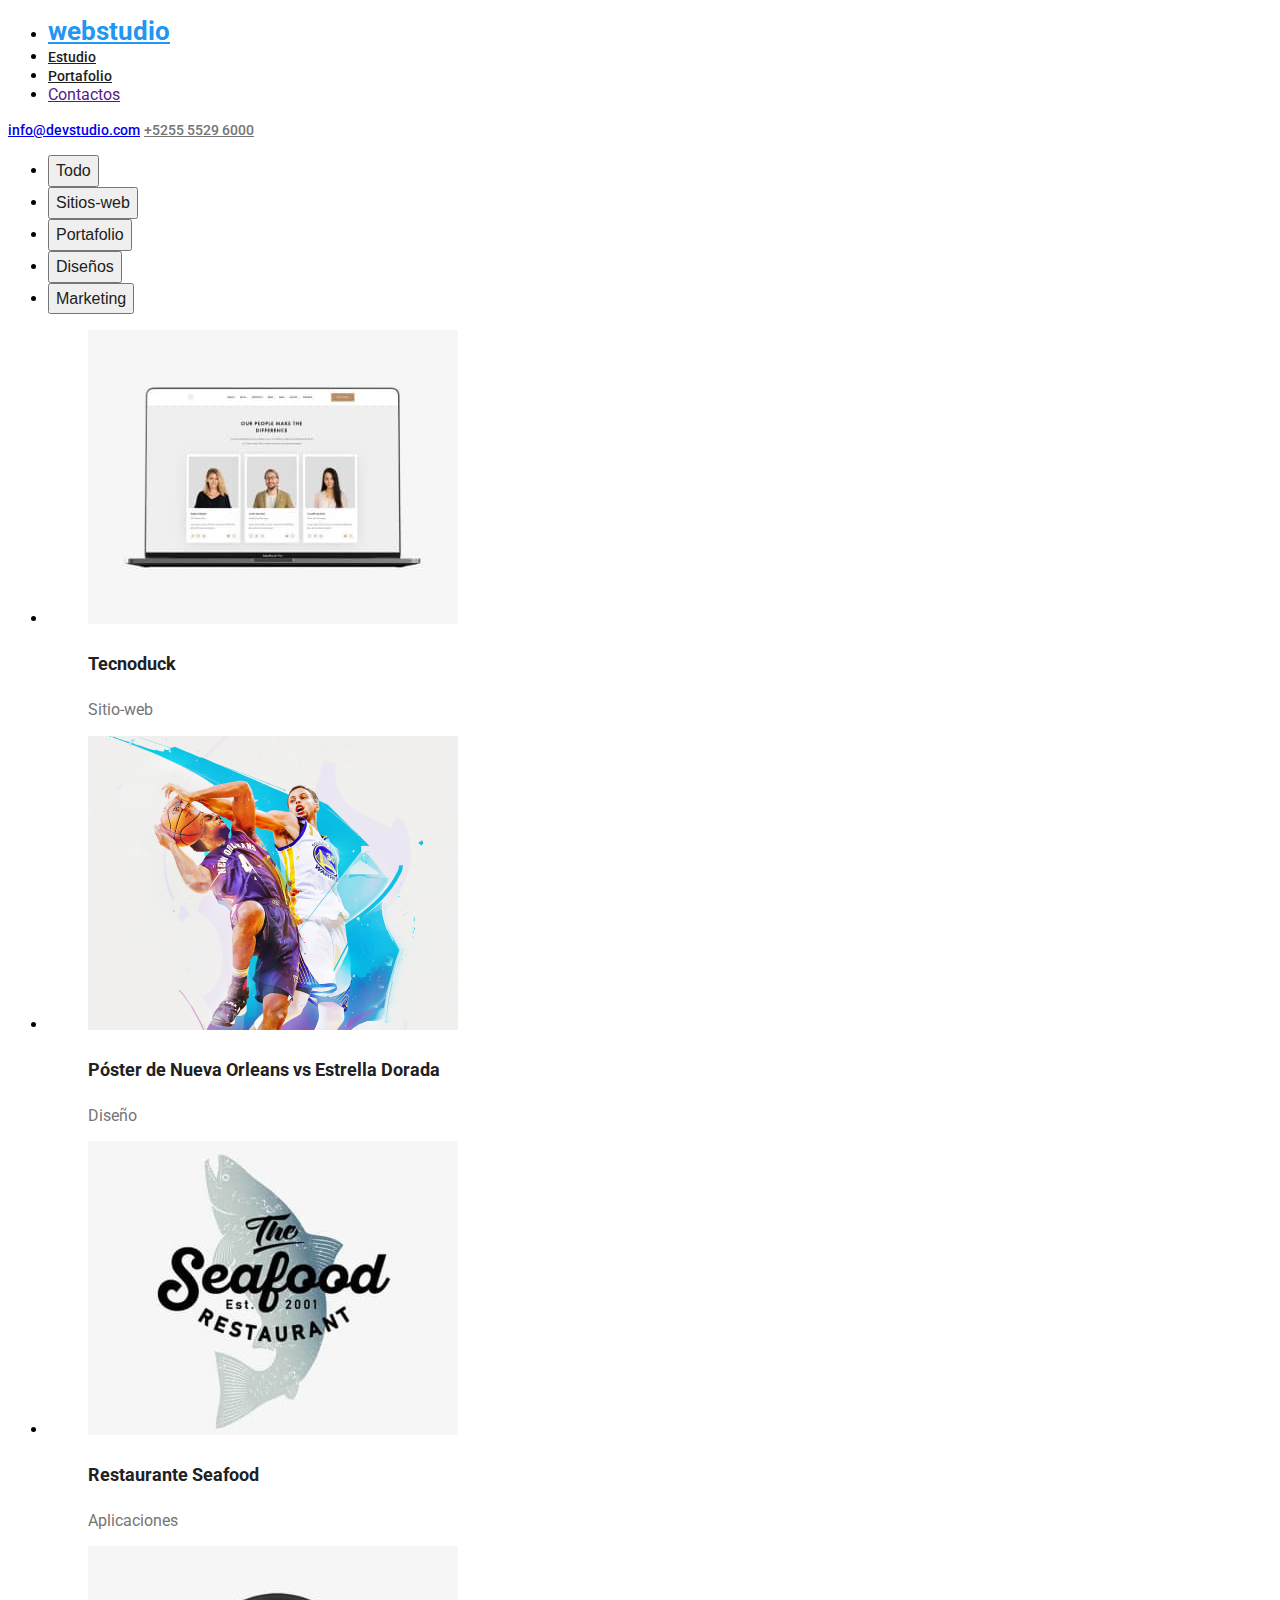
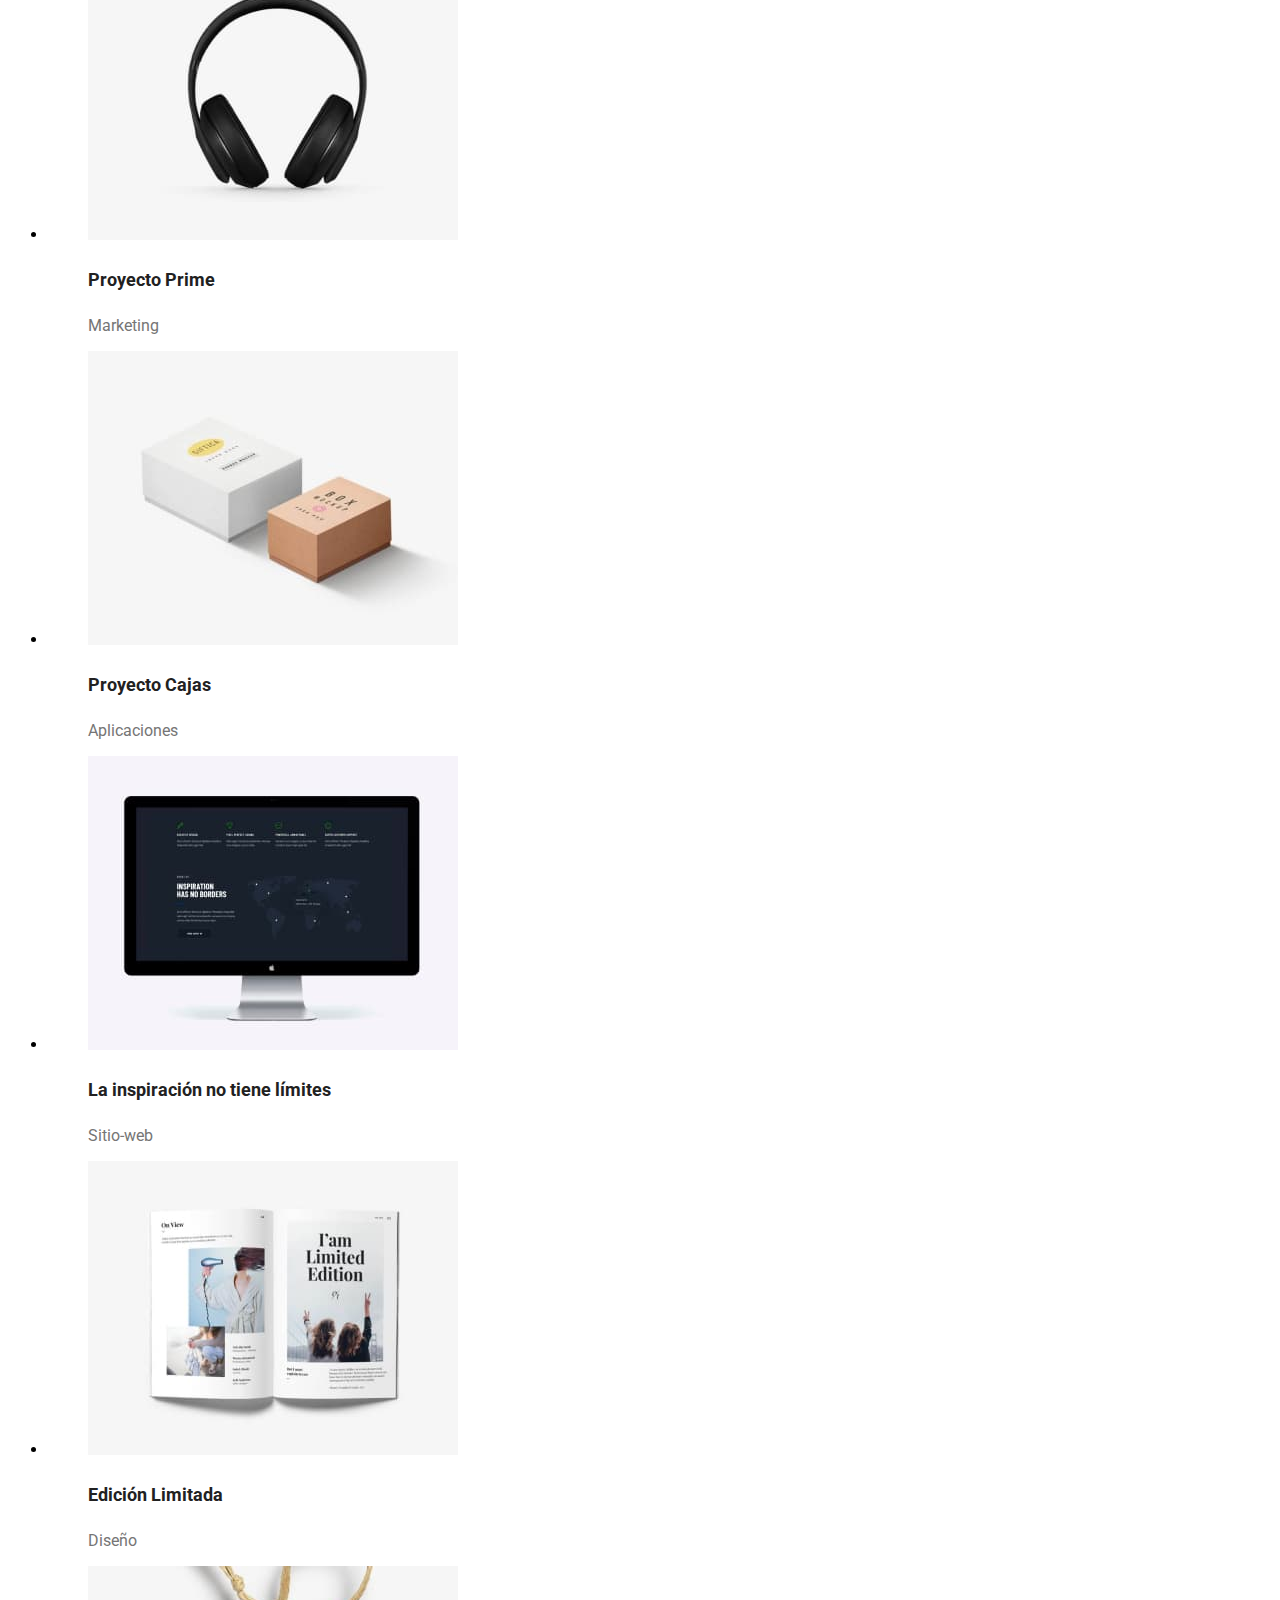
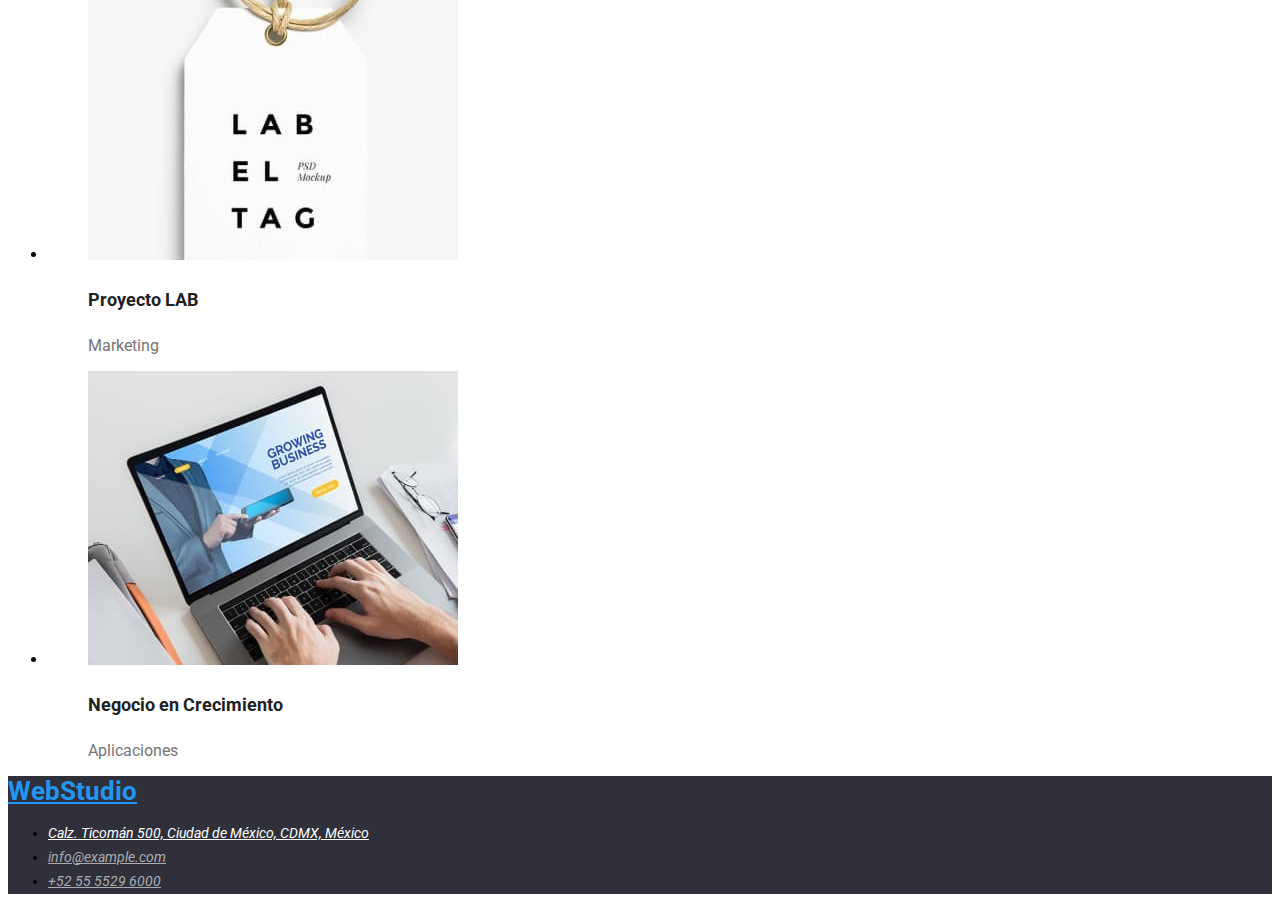
==== portfolio.html @ c74646d9 "commit second" ====
<!DOCTYPE html>
<html lang="en">
<head>
    <meta charset="UTF-8">
    <meta http-equiv="X-UA-Compatible" content="IE=edge">
    <meta name="viewport" content="width=device-width, initial-scale=1.0">
    <title>portfolio</title>
    <link rel="stylesheet" href="./css/styles.css">
</head>
<body class="body">
    <!--Encabezado principal de la pagina-->
    <header class="header">
        <nav class="navbar">
            <ul class="navbar-menu">
                <li>
                    <a href="index.html" target="" rel="" class="anchor webstudio">webstudio</a>
                </li>
                <li>
                    <a href="" target="" rel="" class="anchor filter">Estudio</a>
                </li>
                <li>
                    <a href="" target="" rel="" class="anchor filter">Portafolio</a>
                </li>
                <li>
                    <a href="" target="" rel="">Contactos</a>
                </li>
            </ul>

            <section class="navar-contac">
               <a
                href="info@devstudio.com"
                target="_blank"
                rel=""
                class="anchor contac"
                >info@devstudio.com</a>

                <a href="tel:+525555296000"
                target="_blank"
                rel=""
                class="anchor contact"
                >+5255 5529 6000</a> 

            </section>
        </nav>
    </header>

    <main>
        <!-- filtro de portafolio -->
        <section class="main-filter">
            <ul>
                <li><button type="button" class="button">Todo</button></li>
                <li><button type="button" class="button">Sitios-web</button></li>
                <li><button type="button" class="button">Portafolio</button></li>
                <li><button type="button" class="button">Diseños</button></li>
                <li><button type="button" class="button">Marketing</button></li>
            </ul>
        </section>
            <!-- primera linea imagenes -->
        <section class="main-images">
            <ul>
                <li>
                    <figure>
                        <img src="images/imagen_1.jpg" alt="sitios-web" width="370">
                        <p class="project">Tecnoduck</p>
                        <p class="type-project">Sitio-web</p>
                    </figure>
                </li>
                <li>
                    <figure>
                        <img src="images/imagen_2.jpg" alt="Diseño" width="370">
                        <p class="project">Póster de Nueva Orleans vs Estrella Dorada</h4>
                        <p class="type-project">Diseño</p>
                    </figure>   
                </li>
                <li>
                    <figure>
                        <img src="images/imagen_3..jpg" alt="aplicaciones" width="370">
                        <p class="project">Restaurante Seafood</p>
                        <p class="type-project">Aplicaciones</p>
                    </figure>
                </li>
            </ul>
        </section>
            <!-- segunda linea imagenes-->
        <section class="main-images">
            <ul>
                <li>
                    <figure>
                        <img src="images/imagen_.4.jpg" alt="aplicaciones" width="370">
                        <p class="project">Proyecto Prime</p>
                        <p class="type-project">Marketing</p>
                    </figure>
                </li>
                <li>
                    <figure>
                        <img src="images/imagen_5.jpg" alt="aplicaciones" width="370">
                        <p class="project">Proyecto Cajas</p>
                        <p class="type-project">Aplicaciones</p>
                    </figure>
                </li>
                <li>
                    <figure>
                        <img src="images/imagen_6.jpg" alt="sitio-web" width="370">
                        <p class="project">La inspiración no tiene límites</p>
                        <p class="type-project">Sitio-web</p>
                    </figure>   
                </li>
            </ul>
        </section>
        <!-- tercera linea imagenes -->
        <section class="main-images">
            <ul>
                <li>
                    <figure>
                        <img src="images/imagen_7.jpg" alt="Diseño" width="370">
                        <p class="project">Edición Limitada</p>
                        <p class="type-project">Diseño</p>
                    </figure>
                </li>
            </ul>
            <ul>
                <li>
                    <figure>
                        <img src="images/imagen_8.jpg" alt="marketing" width="370">
                        <p class="project">Proyecto LAB</p>
                        <p class="type-project">Marketing</p>
                    </figure>
                </li>
            </ul>
            <ul>
                <li>
                    <figure>
                        <img src="images/imagen_9.jpg" alt="aplicaciones" width="370">
                        <p class="project">Negocio en Crecimiento</p>
                        <p class="type-project">Aplicaciones</p>
                    </figure>
                </li>
            </ul>
        </section>
    </main>
     <!-- pie de pagina -->
    <footer>
        
    <footer class="contact2">
        <!-- seccion de contacto -->
        <a href="" target="_blank" rel="" class="anchor webstudio">WebStudio</a>
        <address>
          <ul class="contact-address">
            <li>
              <a href="" target="_blank" rel="" class="anchor address">
                Calz. Ticomán 500, Ciudad de México, CDMX, México</a
              >
            </li>
            <li>
              <a
                href="mailto:info@example.com"
                target="_blank"
                rel=""
                class="anchor address2"
                >info@example.com</a
              >
            </li>
            <li>
              <a
                href="tel:+52 55 5529 6000"
                target="_blank"
                rel=""
                class="anchor address2"
                >+52 55 5529 6000</a
              >
            </li>
          </ul>
        </address>
    </footer>
</body>
</html>
---- css/styles.css ----
@import url("https://fonts.googleapis.com/css2?family=Raleway:wght@700&display=swap");
@import url("https://fonts.googleapis.com/css2?family=Roboto:wght@400;500;700;900&display=swap");


/*paleta de colores del diseño*/
:root {
  --main-color: #2196f3;
  --second-color: #212121;
  --third-color: #757575;
}
/*Todo el contenido*/
.body {
  color: #000000;
  background: #ffffff;
  font-family: 'Roboto' , 'Raleway' , sans-serif;
}

/*Titulo principal*/
.main-title {
  color: #ffffff;
  font-size: 44px;
  font-weight: 900;
  line-height: 1.36;
}

/*Encabezado*/
.navbar .anchor {
  font-size: 14px;
  line-height: 1.14;
  font-weight: 500;
}

/*Encabezado barra navegación*/
.navbar-menu .filter {
  color: var(--second-color);
}

/*Encabezado barra navegación*/
.navbar-menu .filter:hover {
  color: var(--main-color);
}

/*Encabezado barra de contacto*/
.navbar .contact {
  color: var(--third-color);
}

/*Encabezado barra de contacto*/
.navbar .contact:hover {
  color: var(--main-color);
}

/*Encabezado webstudio*/
.navbar .webstudio {
  color: var(--main-color);
  font-size: 26px;
  font-weight: 700;
  line-height: 1.19;
}

.main-title {
  background: #2f303a;
}

/*Boton Studio*/
.main-title .main-button {
  color: #ffffff;
  cursor: pointer;
  background: var(--main-color);
  font-size: 16px;
  font-weight: 700;
  line-height: 1.88;
}

/*Botones portafolio*/
.button {
  color: var(--second-color);
  cursor: pointer;
  font-size: 16px;
  font-weight: 500;
  line-height: 1.62;
}

/*Botones portafolio*/
.button:hover {
  color: #ffffff;
  background: var(--main-color);
}

/*Seccion Ventajas titulo*/
.main-advantages .title {
  color: var(--second-color);
  font-size: 14px;
  font-weight: 700;
  line-height: 1.14;
}

/*Seccion Ventajas descripcion*/
.main-advantages .description {
  color: var(--third-color);
  font-size: 14px;
  line-height: 1.71;
}

/* Subtitulos */
.main-subtitle {
  color: var(--second-color);
  font-size: 36px;
  font-weight: 700;
  line-height: 1.17;
}

/*Acerca de nosotros*/
.main-about-us {
  background: #f5f4fa;
}
/*Acerca de nosotros el nombre*/
.main-about-us .name {
  color: var(--second-color);
  font-size: 16px;
  font-weight: 500;
  line-height: 1.19;
}

/*Acerca de nosotros la profesion*/
.main-about-us .profesion {
  color: var(--third-color);
  font-size: 16px;
  line-height: 1.19;
}

/*Portafolio titilo del proyecto */
.project {
  color: var(--second-color);
  font-size: 18px;
  font-weight: 700;
  line-height: 2;
}

/*Portafolio tipo de proyecto*/
.type-project {
  color: var(--third-color);
  font-size: 16px;
  line-height: 1.19;
}

/*Footer*/
.contact2 {
  background: #2f303a;
  font-size: 14px;
  line-height: 1.71;
}

/*Footer dirección*/
.contact-address .address {
  color: #ffffff;
}

/*Footer email y telefono*/
.contact-address .address2 {
  color: rgba(255, 255, 255, 0.6);
}
/*Footer */
.contact2 .anchor:hover {
  color: var(--main-color);
}

/*Footer webstudio*/
.contact2 .webstudio {
  color: var(--main-color);
  font-size: 26px;
  font-weight: 700;
  line-height: 1.19;
}
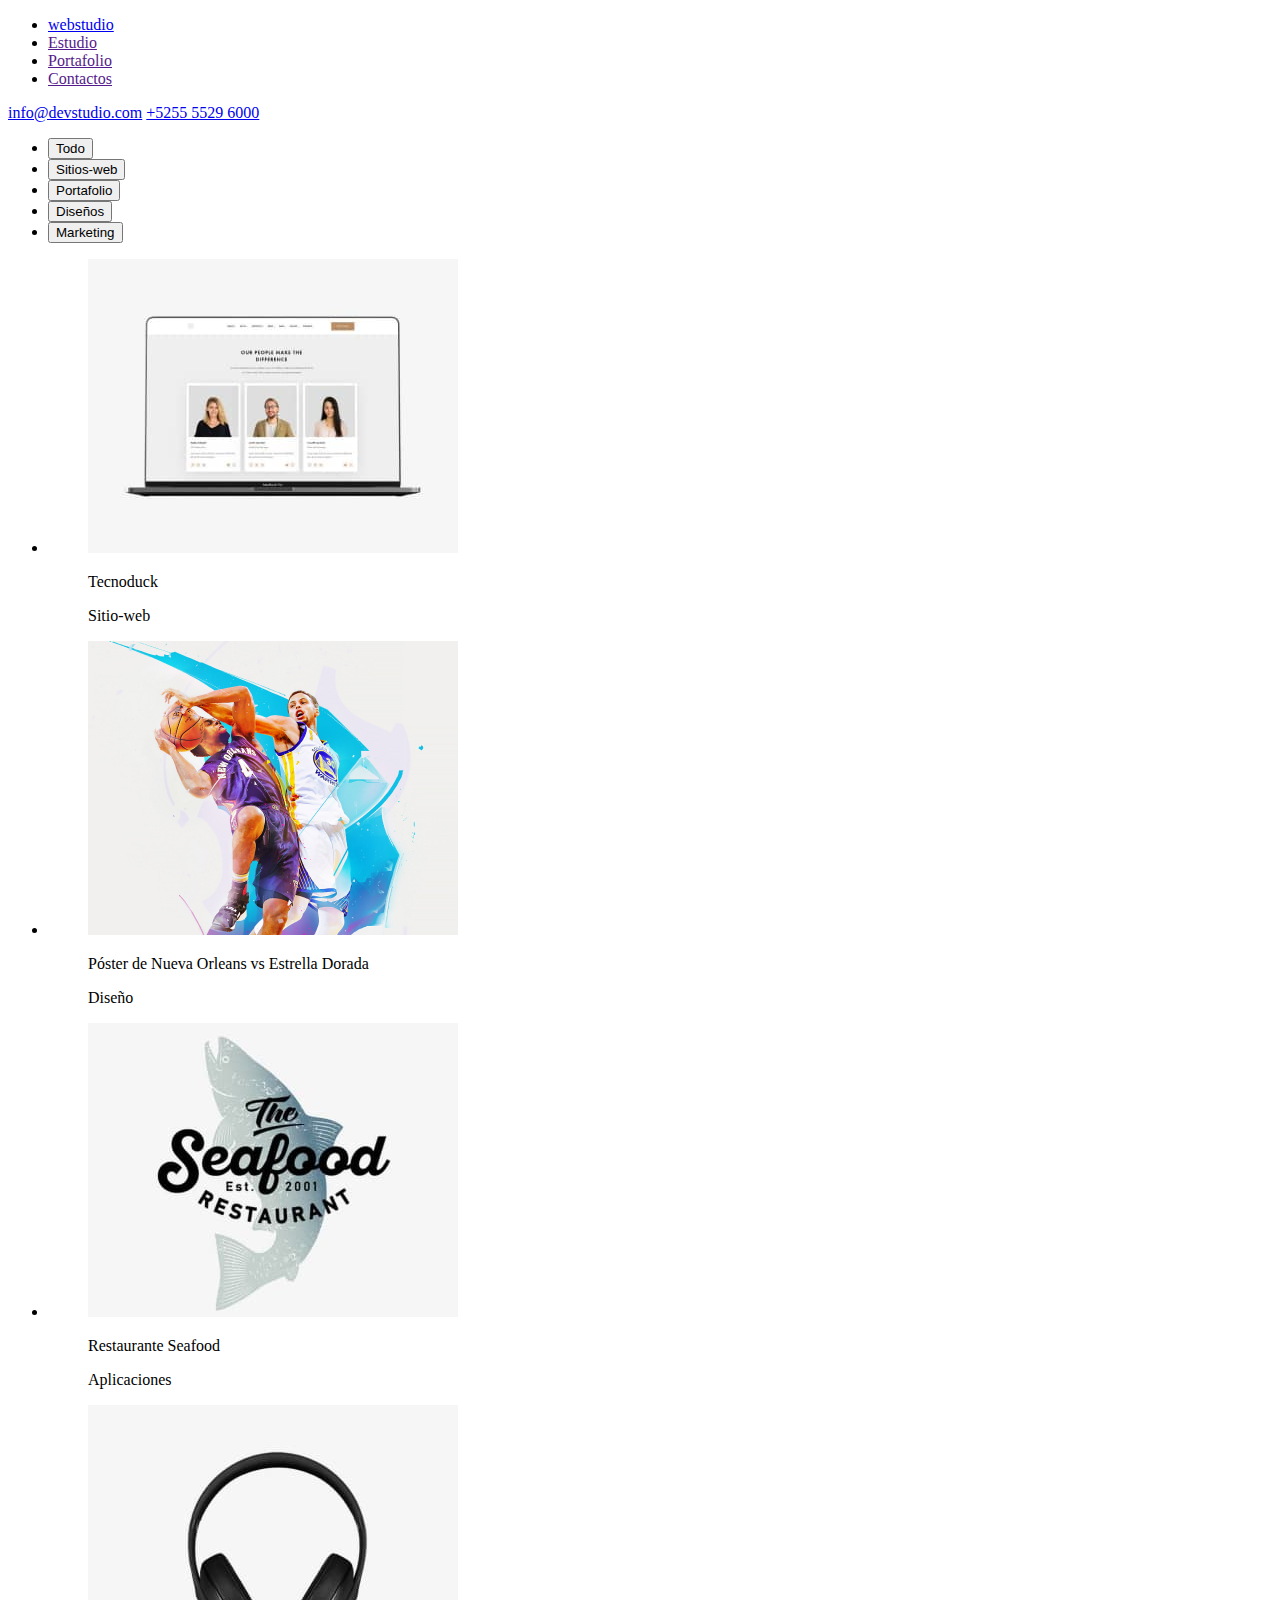
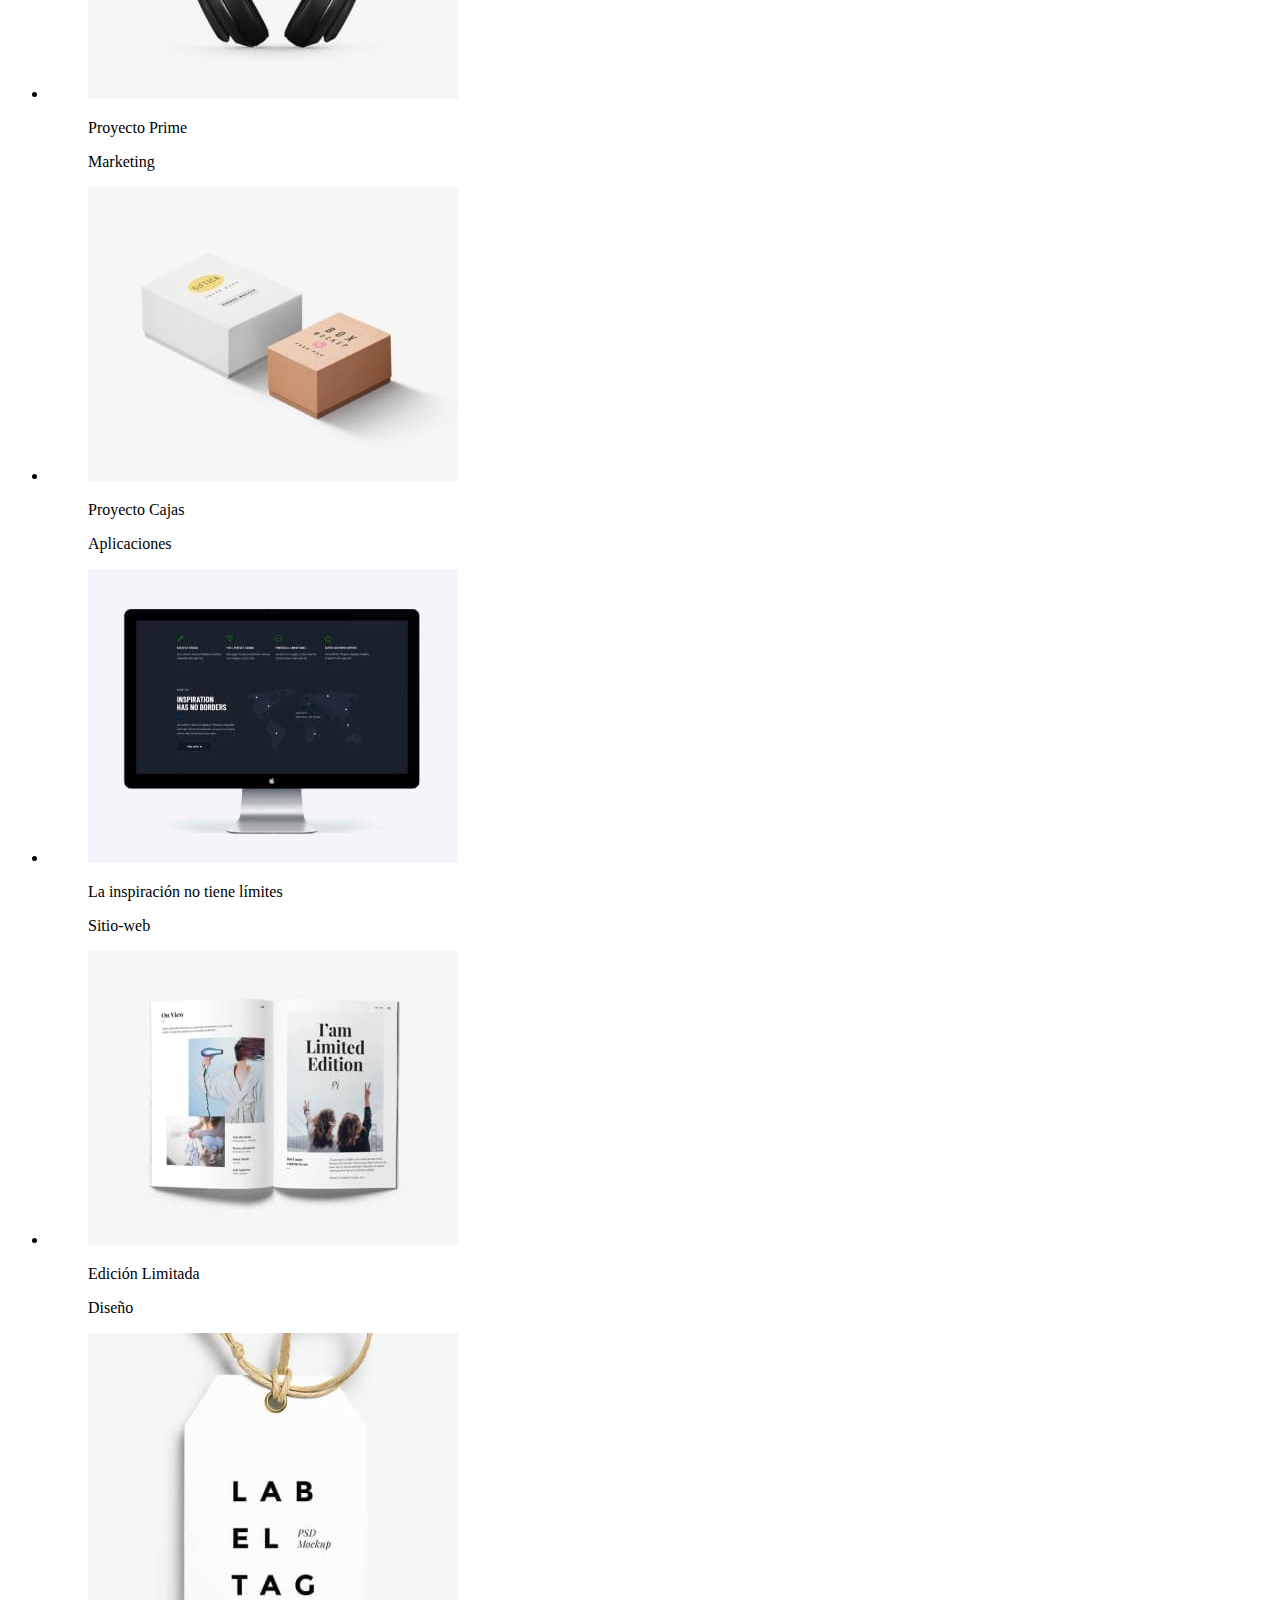
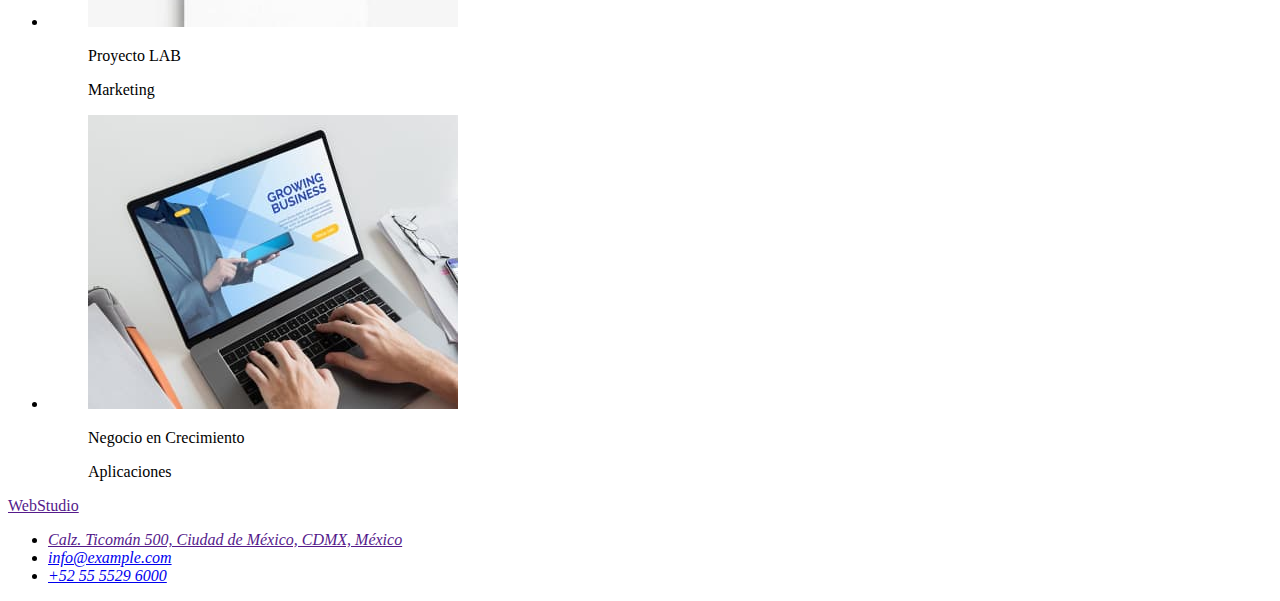
==== commit bf4847b0: "commit second" ====
--- a/portfolio.html
+++ b/portfolio.html
@@ -13,16 +13,16 @@
         <nav class="navbar">
             <ul class="navbar-menu">
                 <li>
-                    <a href="index.html" target="" rel="" class="anchor webstudio">webstudio</a>
+                    <a href="index.html" target="_blank" rel="" class="anchor webstudio">webstudio</a>
                 </li>
                 <li>
                     <a href="" target="" rel="" class="anchor filter">Estudio</a>
                 </li>
                 <li>
-                    <a href="" target="" rel="" class="anchor filter">Portafolio</a>
+                    <a  href="" target="" rel="" class="anchor filter">Portafolio</a>
                 </li>
                 <li>
-                    <a href="" target="" rel="">Contactos</a>
+                    <a  href="" target="" rel="">Contactos</a>
                 </li>
             </ul>
 
@@ -31,15 +31,14 @@
                 href="info@devstudio.com"
                 target="_blank"
                 rel=""
-                class="anchor contac"
+                class="anchor-contac"
                 >info@devstudio.com</a>
 
                 <a href="tel:+525555296000"
                 target="_blank"
                 rel=""
-                class="anchor contact"
-                >+5255 5529 6000</a> 
-
+                class="anchor-contact"
+                >+5255 5529 6000</a>
             </section>
         </nav>
     </header>
@@ -68,7 +67,7 @@
                 <li>
                     <figure>
                         <img src="images/imagen_2.jpg" alt="Diseño" width="370">
-                        <p class="project">Póster de Nueva Orleans vs Estrella Dorada</h4>
+                        <p class="project">Póster de Nueva Orleans vs Estrella Dorada</P>
                         <p class="type-project">Diseño</p>
                     </figure>   
                 </li>
@@ -139,37 +138,30 @@
         </section>
     </main>
      <!-- pie de pagina -->
-    <footer>
-        
     <footer class="contact2">
         <!-- seccion de contacto -->
         <a href="" target="_blank" rel="" class="anchor webstudio">WebStudio</a>
         <address>
-          <ul class="contact-address">
-            <li>
-              <a href="" target="_blank" rel="" class="anchor address">
-                Calz. Ticomán 500, Ciudad de México, CDMX, México</a
-              >
-            </li>
-            <li>
-              <a
-                href="mailto:info@example.com"
-                target="_blank"
-                rel=""
-                class="anchor address2"
-                >info@example.com</a
-              >
-            </li>
-            <li>
-              <a
-                href="tel:+52 55 5529 6000"
-                target="_blank"
-                rel=""
-                class="anchor address2"
-                >+52 55 5529 6000</a
-              >
-            </li>
-          </ul>
+            <ul class="contact-address">
+                <li>
+                    <a href="" target="_blank" rel="" class="anchor address">
+                    Calz. Ticomán 500, Ciudad de México, CDMX, México</a>
+                </li>
+                <li>
+                    <a
+                    href="mailto:info@example.com"
+                    target="_blank"
+                    rel=""
+                    class="anchor-address2">info@example.com</a>
+                </li>
+                <li>
+                    <a
+                    href="tel:+52 55 5529 6000"
+                    target="_blank"
+                    rel=""
+                    class="anchor-address2">+52 55 5529 6000</a>
+                </li>
+            </ul>
         </address>
     </footer>
 </body>
--- a/css/styles.css
+++ b/css/styles.css
@@ -1,175 +1,15 @@
 @import url("https://fonts.googleapis.com/css2?family=Raleway:wght@700&display=swap");
 @import url("https://fonts.googleapis.com/css2?family=Roboto:wght@400;500;700;900&display=swap");
 
-
-/*paleta de colores del diseño*/
 :root {
   --main-color: #2196f3;
   --second-color: #212121;
   --third-color: #757575;
 }
-/*Todo el contenido*/
+/*todo el contenido*/
 .body {
-  color: #000000;
-  background: #ffffff;
-  font-family: 'Roboto' , 'Raleway' , sans-serif;
+color: #000000;
+background:#ffffff;
+font-size: 'Roboto' , 'Releay' , sans-serif;
 }
 
-/*Titulo principal*/
-.main-title {
-  color: #ffffff;
-  font-size: 44px;
-  font-weight: 900;
-  line-height: 1.36;
-}
-
-/*Encabezado*/
-.navbar .anchor {
-  font-size: 14px;
-  line-height: 1.14;
-  font-weight: 500;
-}
-
-/*Encabezado barra navegación*/
-.navbar-menu .filter {
-  color: var(--second-color);
-}
-
-/*Encabezado barra navegación*/
-.navbar-menu .filter:hover {
-  color: var(--main-color);
-}
-
-/*Encabezado barra de contacto*/
-.navbar .contact {
-  color: var(--third-color);
-}
-
-/*Encabezado barra de contacto*/
-.navbar .contact:hover {
-  color: var(--main-color);
-}
-
-/*Encabezado webstudio*/
-.navbar .webstudio {
-  color: var(--main-color);
-  font-size: 26px;
-  font-weight: 700;
-  line-height: 1.19;
-}
-
-.main-title {
-  background: #2f303a;
-}
-
-/*Boton Studio*/
-.main-title .main-button {
-  color: #ffffff;
-  cursor: pointer;
-  background: var(--main-color);
-  font-size: 16px;
-  font-weight: 700;
-  line-height: 1.88;
-}
-
-/*Botones portafolio*/
-.button {
-  color: var(--second-color);
-  cursor: pointer;
-  font-size: 16px;
-  font-weight: 500;
-  line-height: 1.62;
-}
-
-/*Botones portafolio*/
-.button:hover {
-  color: #ffffff;
-  background: var(--main-color);
-}
-
-/*Seccion Ventajas titulo*/
-.main-advantages .title {
-  color: var(--second-color);
-  font-size: 14px;
-  font-weight: 700;
-  line-height: 1.14;
-}
-
-/*Seccion Ventajas descripcion*/
-.main-advantages .description {
-  color: var(--third-color);
-  font-size: 14px;
-  line-height: 1.71;
-}
-
-/* Subtitulos */
-.main-subtitle {
-  color: var(--second-color);
-  font-size: 36px;
-  font-weight: 700;
-  line-height: 1.17;
-}
-
-/*Acerca de nosotros*/
-.main-about-us {
-  background: #f5f4fa;
-}
-/*Acerca de nosotros el nombre*/
-.main-about-us .name {
-  color: var(--second-color);
-  font-size: 16px;
-  font-weight: 500;
-  line-height: 1.19;
-}
-
-/*Acerca de nosotros la profesion*/
-.main-about-us .profesion {
-  color: var(--third-color);
-  font-size: 16px;
-  line-height: 1.19;
-}
-
-/*Portafolio titilo del proyecto */
-.project {
-  color: var(--second-color);
-  font-size: 18px;
-  font-weight: 700;
-  line-height: 2;
-}
-
-/*Portafolio tipo de proyecto*/
-.type-project {
-  color: var(--third-color);
-  font-size: 16px;
-  line-height: 1.19;
-}
-
-/*Footer*/
-.contact2 {
-  background: #2f303a;
-  font-size: 14px;
-  line-height: 1.71;
-}
-
-/*Footer dirección*/
-.contact-address .address {
-  color: #ffffff;
-}
-
-/*Footer email y telefono*/
-.contact-address .address2 {
-  color: rgba(255, 255, 255, 0.6);
-}
-/*Footer */
-.contact2 .anchor:hover {
-  color: var(--main-color);
-}
-
-/*Footer webstudio*/
-.contact2 .webstudio {
-  color: var(--main-color);
-  font-size: 26px;
-  font-weight: 700;
-  line-height: 1.19;
-}
-
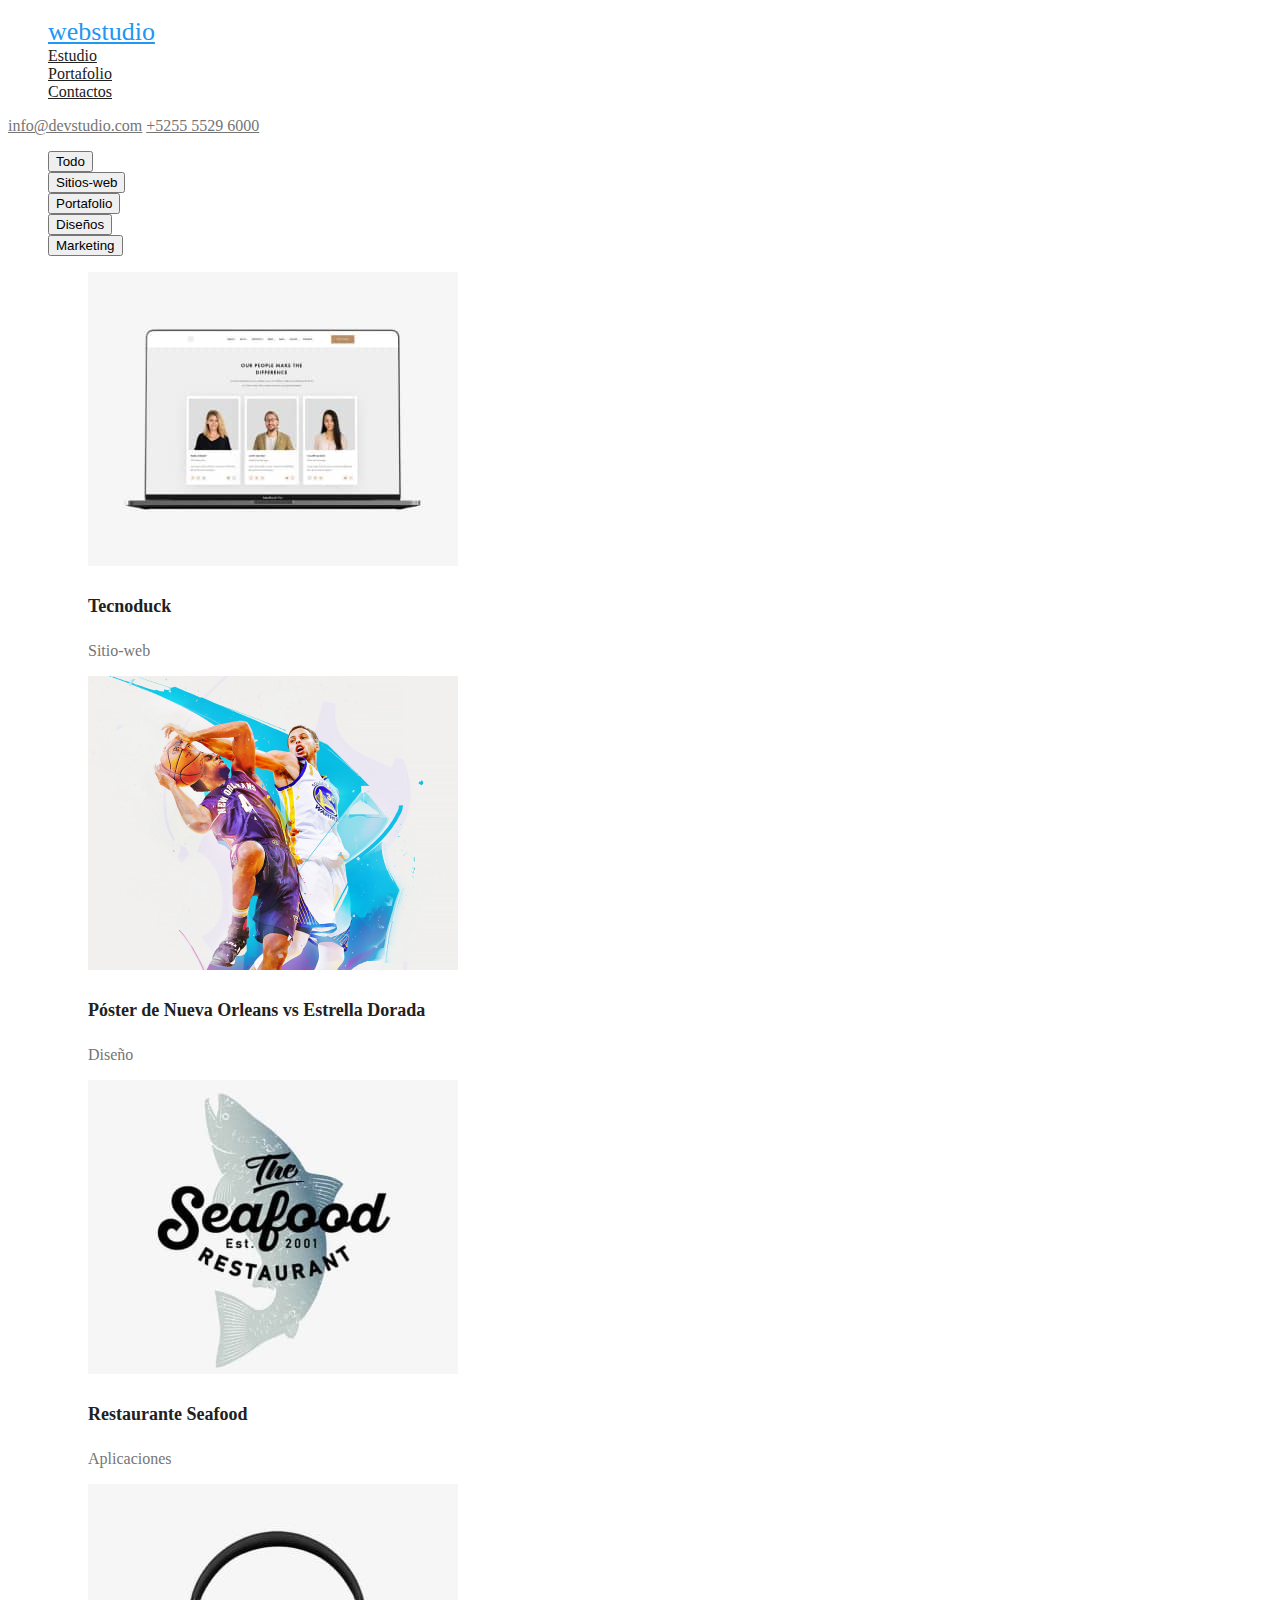
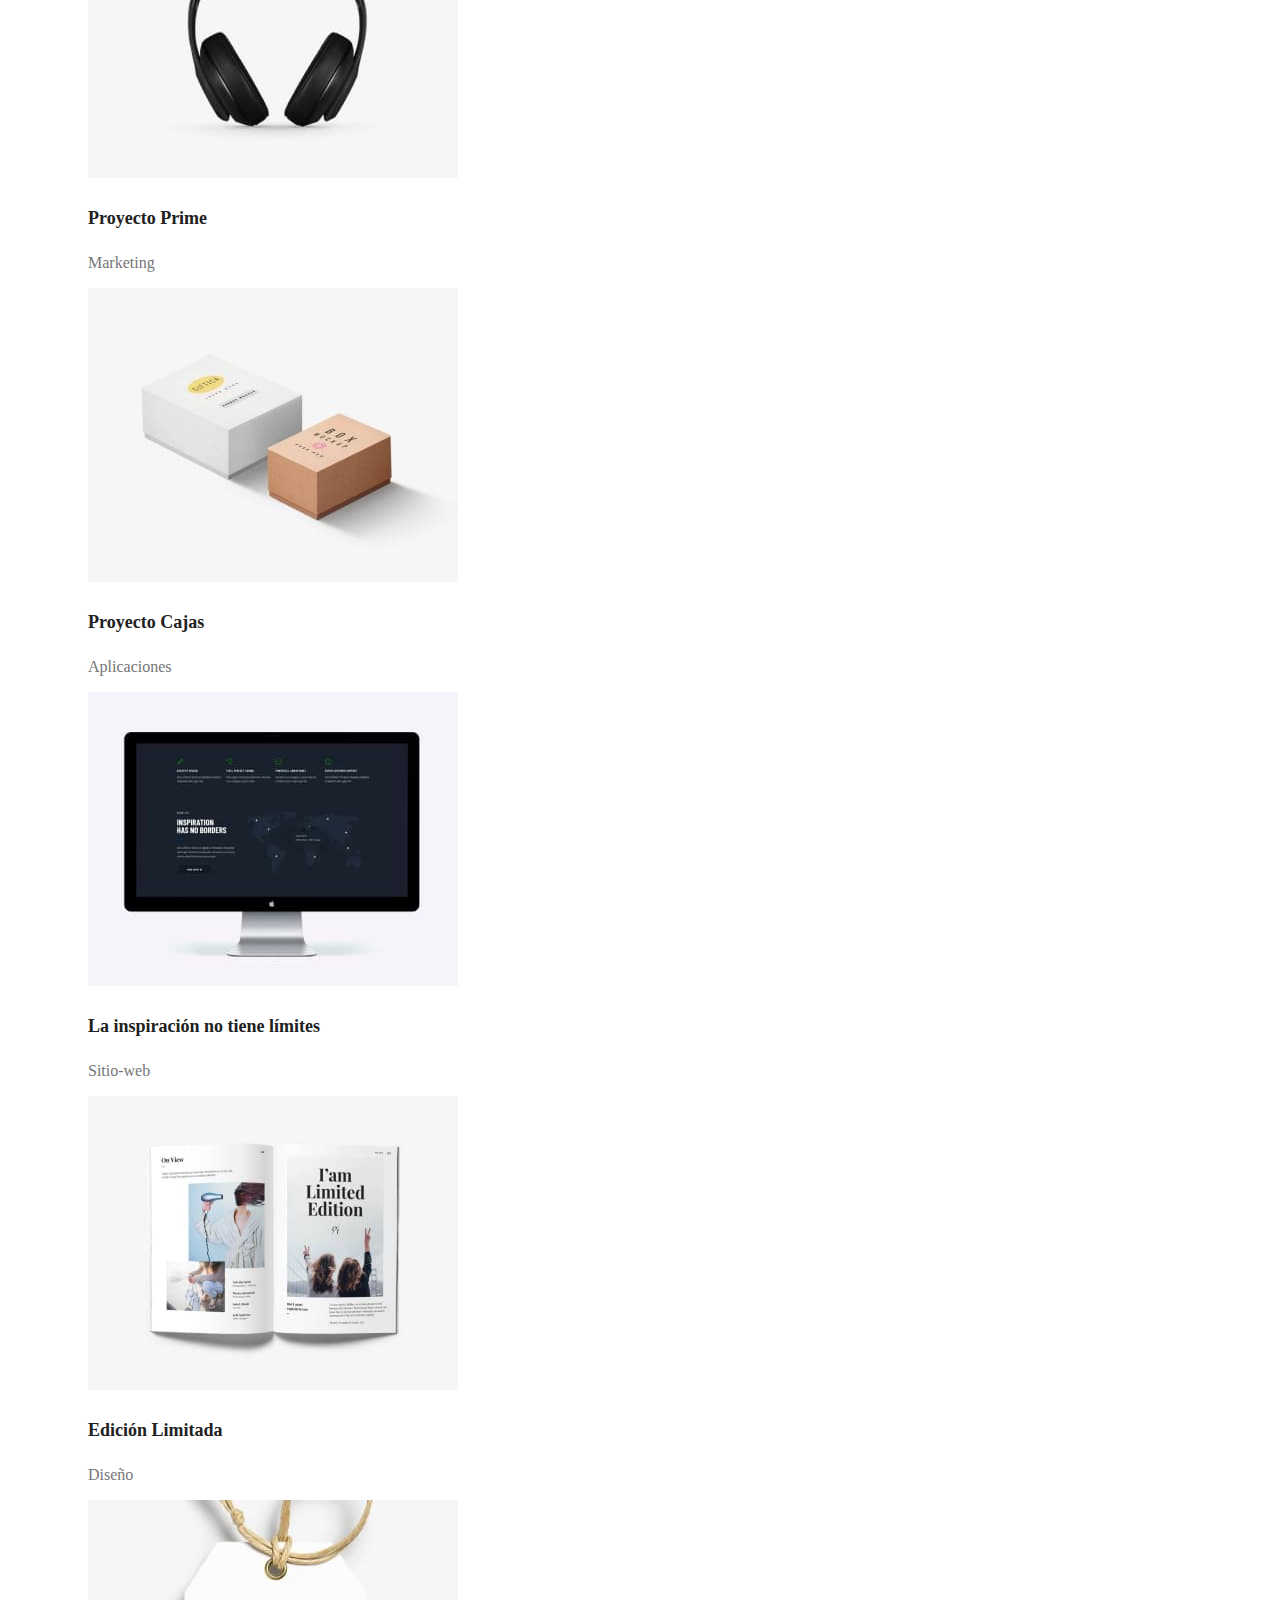
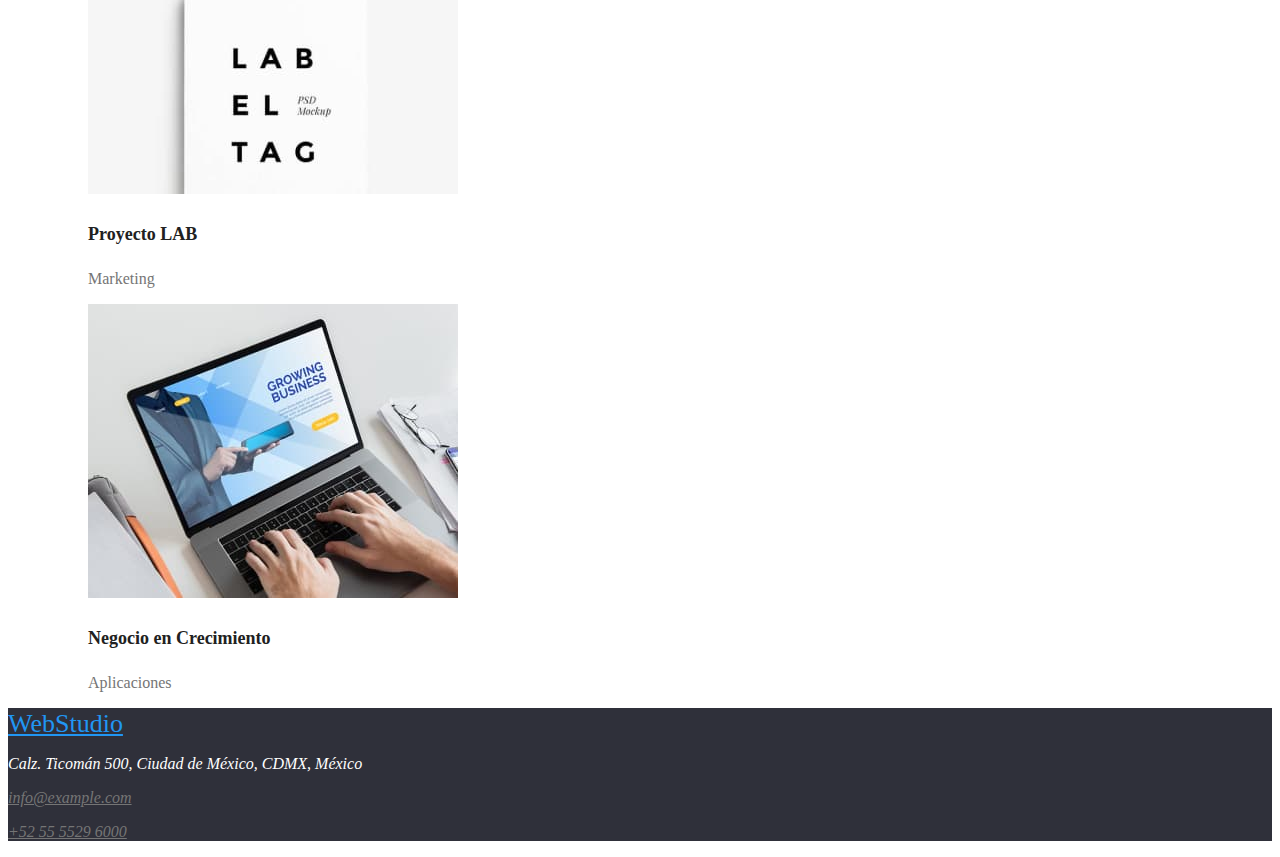
==== commit 55330c11: "commit third" ====
--- a/portfolio.html
+++ b/portfolio.html
@@ -4,7 +4,7 @@
     <meta charset="UTF-8">
     <meta http-equiv="X-UA-Compatible" content="IE=edge">
     <meta name="viewport" content="width=device-width, initial-scale=1.0">
-    <title>portfolio</title>
+    <title class="main-title">portfolio</title>
     <link rel="stylesheet" href="./css/styles.css">
 </head>
 <body class="body">
@@ -13,31 +13,31 @@
         <nav class="navbar">
             <ul class="navbar-menu">
                 <li>
-                    <a href="index.html" target="_blank" rel="" class="anchor webstudio">webstudio</a>
+                    <a href="index.html" target="_blank" rel="" class="filter-webstudio">webstudio</a>
                 </li>
                 <li>
-                    <a href="" target="" rel="" class="anchor filter">Estudio</a>
+                    <a href="index.html" target="" rel="" class="filter">Estudio</a>
                 </li>
                 <li>
-                    <a  href="" target="" rel="" class="anchor filter">Portafolio</a>
+                    <a  href="portfolio.html" target="" rel="" class="filter">Portafolio</a>
                 </li>
                 <li>
-                    <a  href="" target="" rel="">Contactos</a>
+                    <a  href="" target="_blank" rel="" class="filter">Contactos</a>
                 </li>
             </ul>
 
-            <section class="navar-contac">
+            <section class="navbar-contac">
                <a
                 href="info@devstudio.com"
                 target="_blank"
                 rel=""
-                class="anchor-contac"
+                class="contac"
                 >info@devstudio.com</a>
 
                 <a href="tel:+525555296000"
                 target="_blank"
                 rel=""
-                class="anchor-contact"
+                class="contact"
                 >+5255 5529 6000</a>
             </section>
         </nav>
@@ -138,30 +138,13 @@
         </section>
     </main>
      <!-- pie de pagina -->
-    <footer class="contact2">
+    <footer class="footer">
         <!-- seccion de contacto -->
-        <a href="" target="_blank" rel="" class="anchor webstudio">WebStudio</a>
+        <a href="webstudio" class="webstudio">WebStudio</a>
         <address>
-            <ul class="contact-address">
-                <li>
-                    <a href="" target="_blank" rel="" class="anchor address">
-                    Calz. Ticomán 500, Ciudad de México, CDMX, México</a>
-                </li>
-                <li>
-                    <a
-                    href="mailto:info@example.com"
-                    target="_blank"
-                    rel=""
-                    class="anchor-address2">info@example.com</a>
-                </li>
-                <li>
-                    <a
-                    href="tel:+52 55 5529 6000"
-                    target="_blank"
-                    rel=""
-                    class="anchor-address2">+52 55 5529 6000</a>
-                </li>
-            </ul>
+            <p class="address">Calz. Ticomán 500, Ciudad de México, CDMX, México</p>
+            <p><a class="contact-footer" href="info@example.com">info@example.com</a></p>
+            <p><a class="contact-footer" href="+525555296000">+52 55 5529 6000</a></p>
         </address>
     </footer>
 </body>
--- a/css/styles.css
+++ b/css/styles.css
@@ -3,9 +3,21 @@
 
 :root {
   --main-color: #2196f3;
+  --first-color: #ffffff;
   --second-color: #212121;
   --third-color: #757575;
 }
+h1 {
+  color: #ffffff;
+  background-color: #2F303A;
+  width: 1600px;
+  height: 252px;
+}
+
+ul {
+  list-style-type: none;
+}
+
 /*todo el contenido*/
 .body {
 color: #000000;
@@ -13,3 +25,74 @@
 font-size: 'Roboto' , 'Releay' , sans-serif;
 }
 
+.title {
+  color: #ffffff;
+  font-size: 44px;
+  font-weight: 900;
+  line-height: 1.36;
+}
+
+.button:hover {
+  color: var(--first-color);
+  background-color: #2196f3;
+  cursor: pointer;
+}
+
+.project{
+  color: var(--second-color);
+  font-size: 18px;
+  font-weight: 700;
+  line-height: 2;
+}
+
+.type-project{
+  color: var(--third-color);
+}
+
+.navbar .anchor {
+  font-size: 14px;
+  line-height: 1.14;
+  font-weight: 500;
+}
+
+.navbar-menu .filter {
+  color: var(--second-color);
+}
+
+.navbar-menu .filter:hover {
+  color: var(--main-color);
+}
+
+.navbar-contac >a {
+  color: var(--third-color);
+}
+
+.navbar-contac >a:hover {
+  color: var(--main-color);
+}
+
+.navbar-menu .filter-webstudio{
+  color: var(--main-color);
+  font-size: 26px;
+  font-weight: 700px;
+  line-height: 1.20;
+}
+
+.webstudio{
+  color: var(--main-color);
+  font-size: 26px;
+  font-weight: 700px;
+  line-height: 1.20;
+}
+
+.footer{
+  background-color: #2F303A;
+}
+
+.address{
+  color: var(--first-color)
+}
+
+.contact-footer{
+  color: #757575;
+}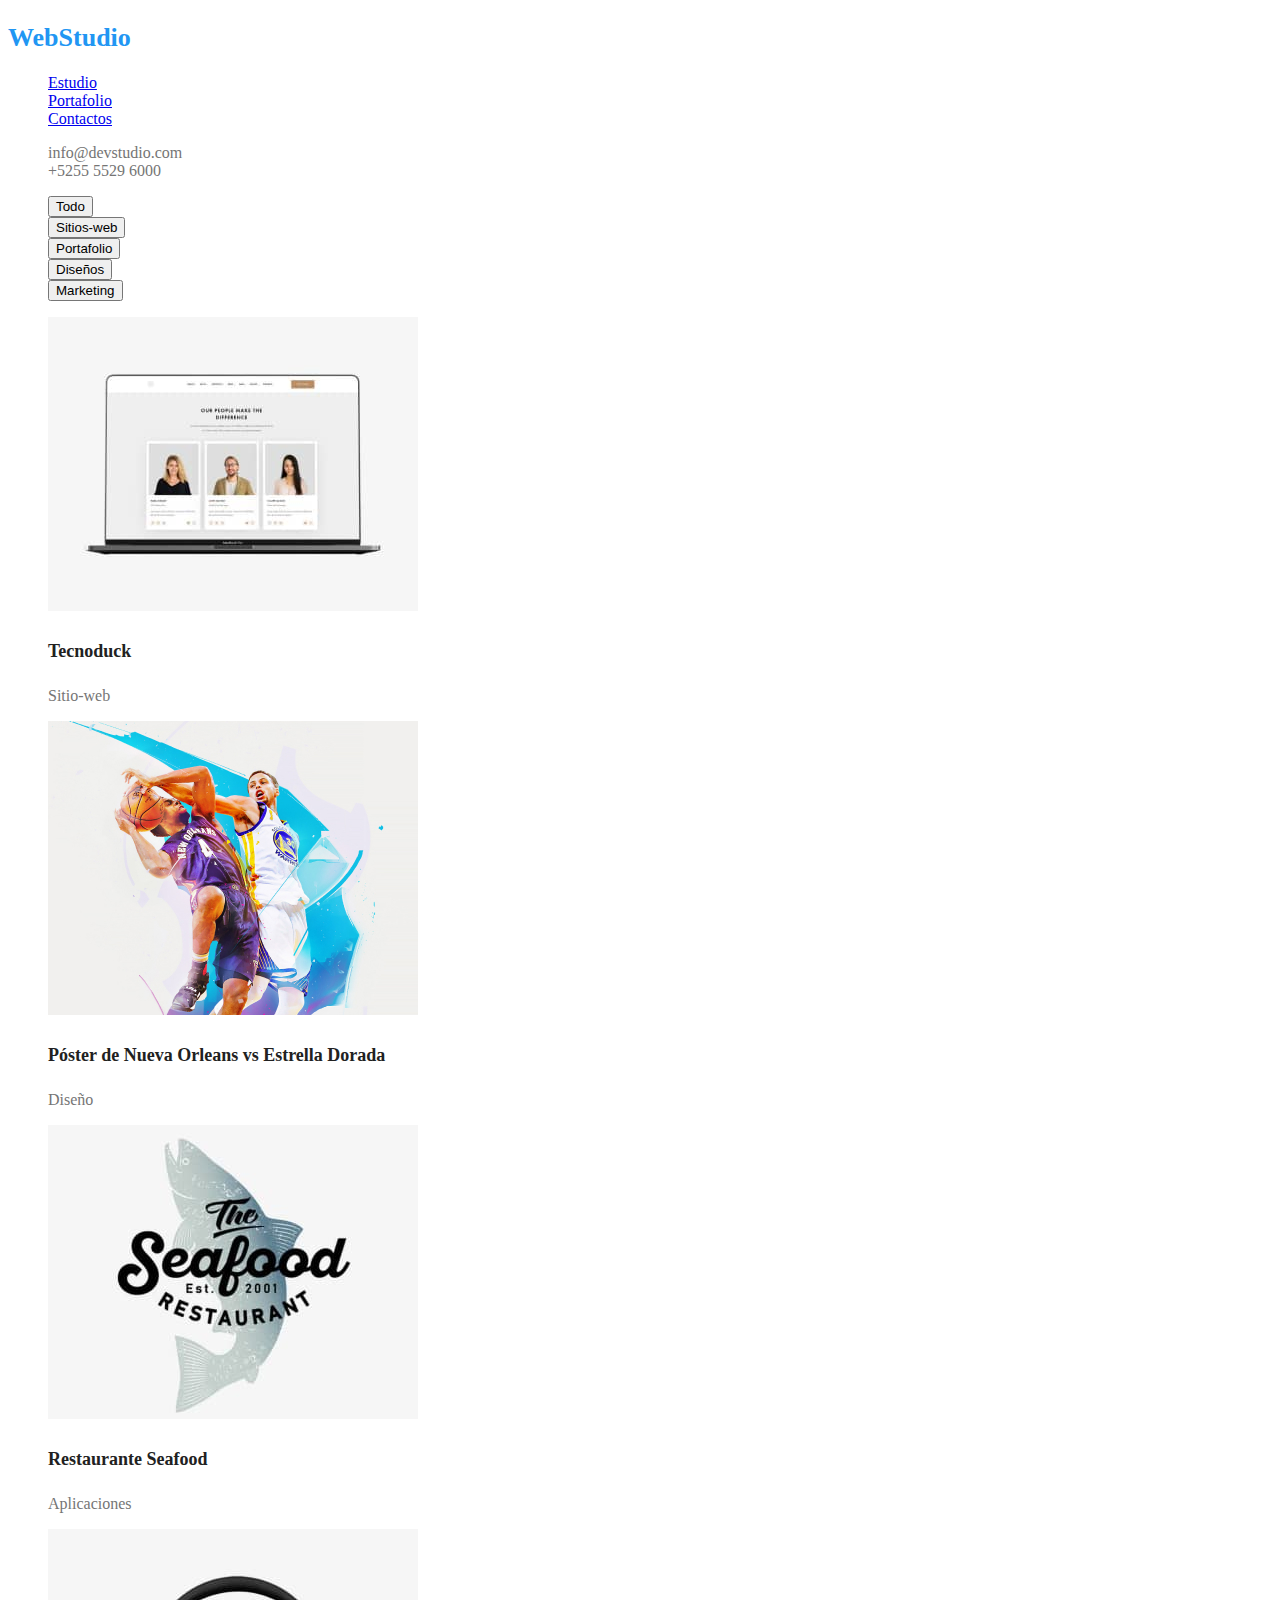
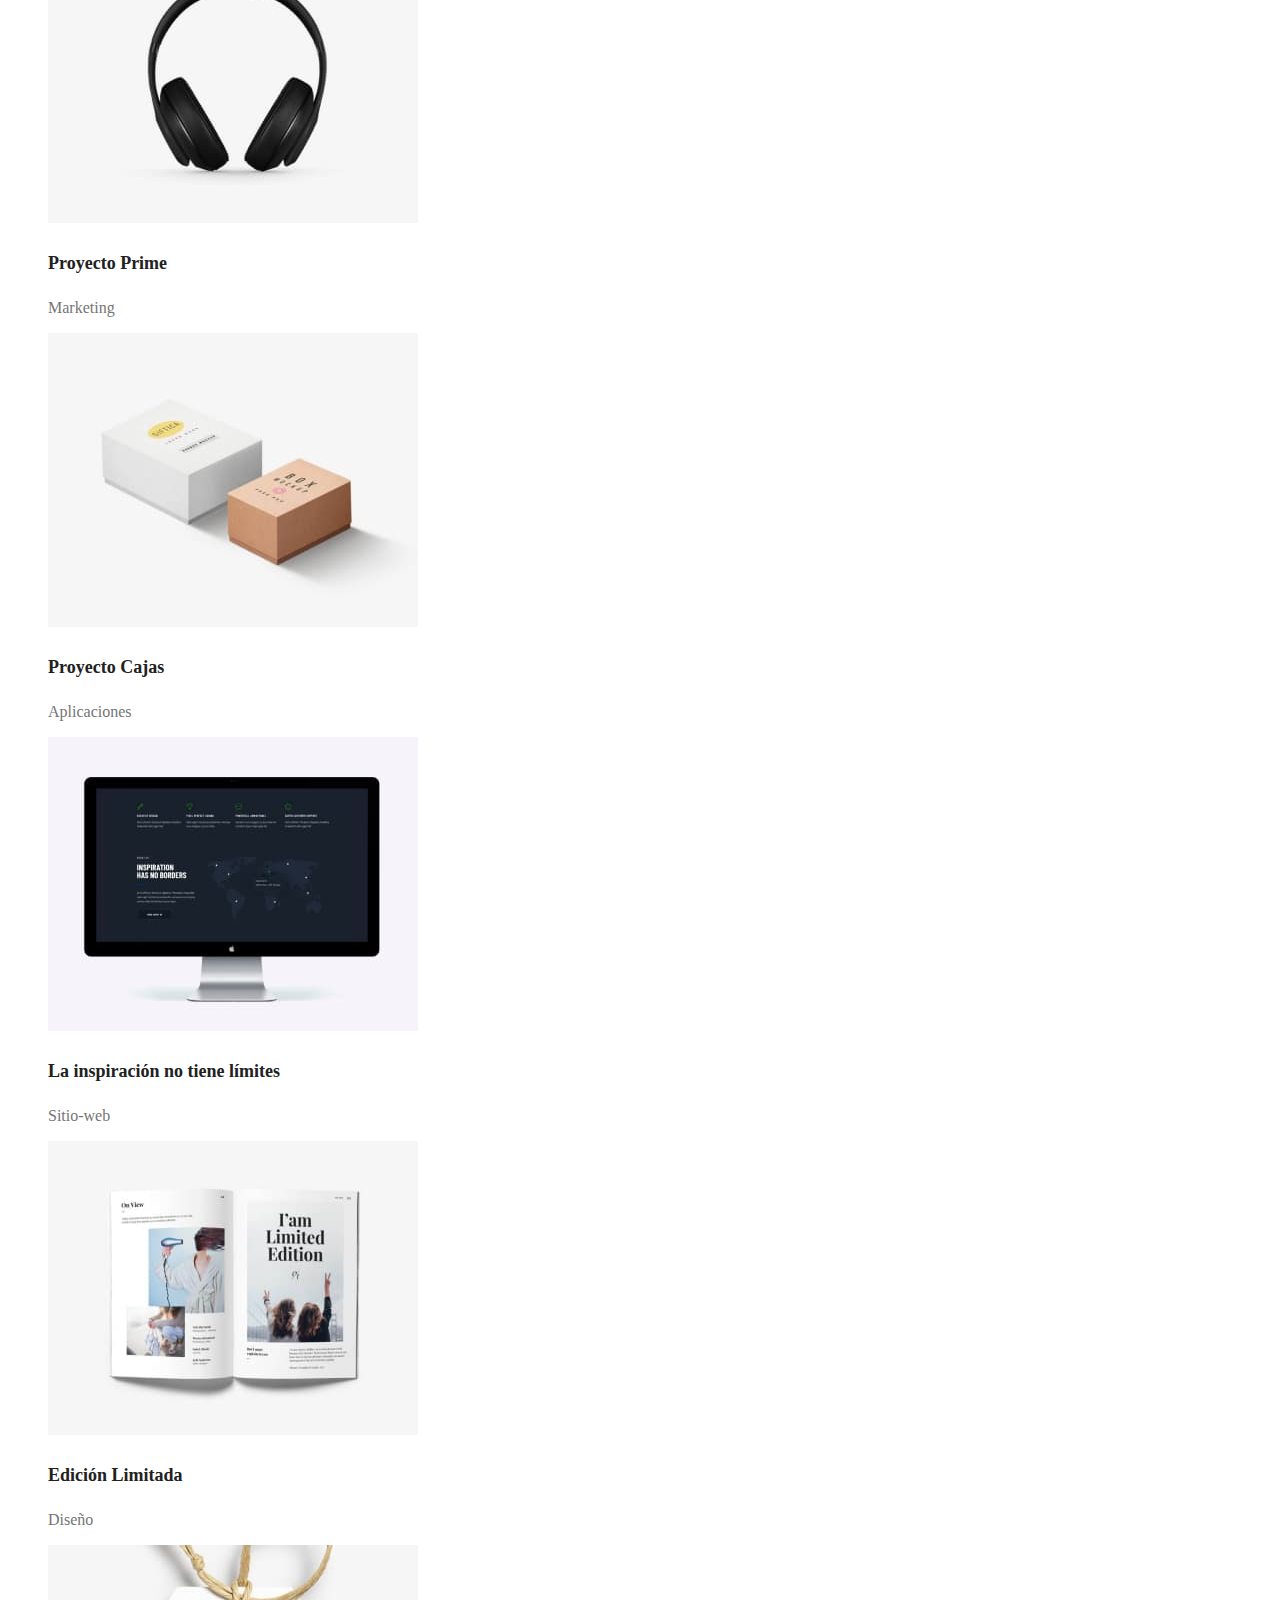
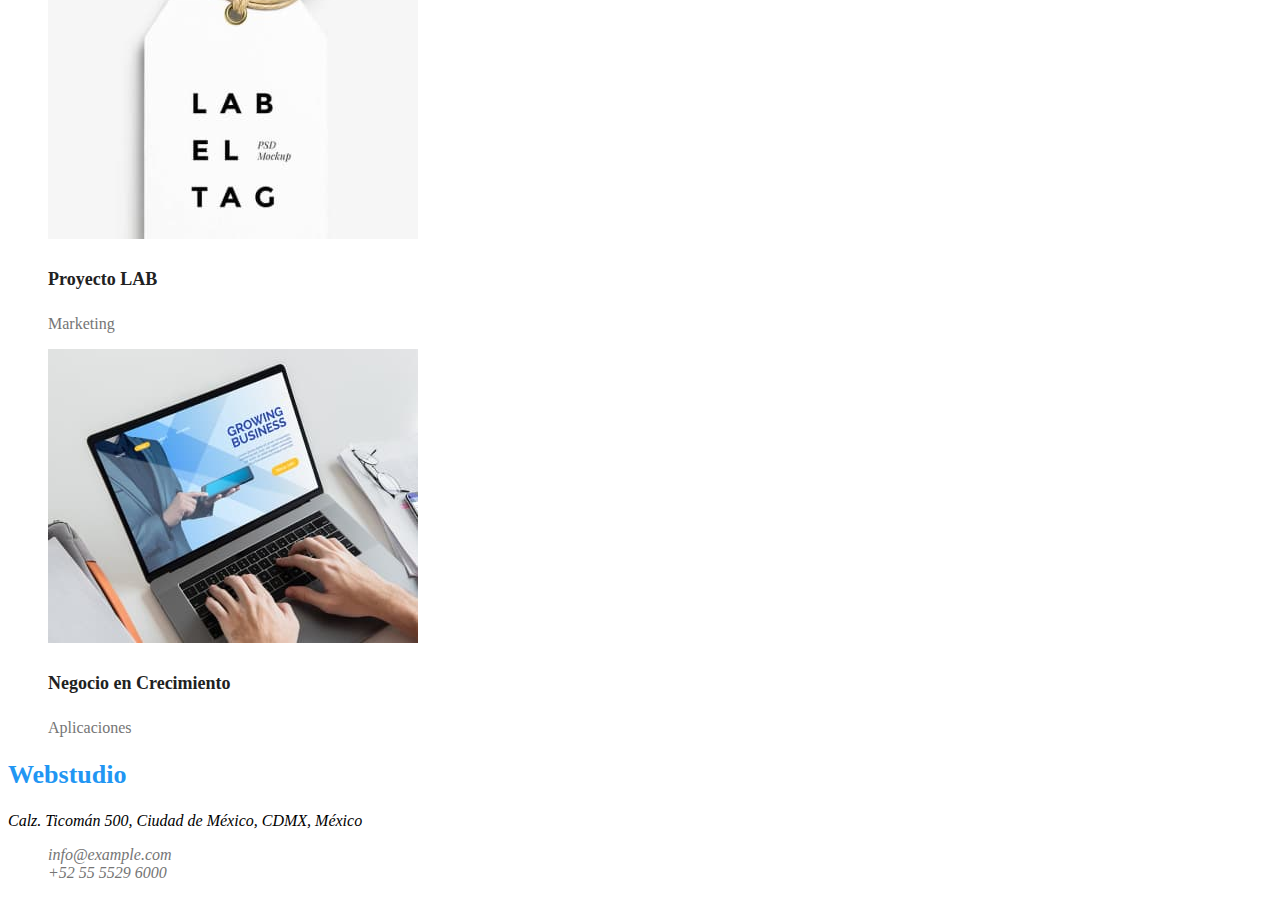
==== commit abe79916: "commit" ====
--- a/portfolio.html
+++ b/portfolio.html
@@ -7,132 +7,94 @@
     <title class="main-title">portfolio</title>
     <link rel="stylesheet" href="./css/styles.css">
 </head>
-<body class="body">
+<body>
     <!--Encabezado principal de la pagina-->
     <header class="header">
+        <h2 class="subtitle">WebStudio</h2>
         <nav class="navbar">
             <ul class="navbar-menu">
-                <li>
-                    <a href="index.html" target="_blank" rel="" class="filter-webstudio">webstudio</a>
+                <li class="list"><a href="index.html" class="filter">Estudio</a></li>
+                <li class="list"><a href="portfolio.html" class="filter">Portafolio</a></li>
+                <li class="list"><a href="contactos" class="filter">Contactos</a></li> 
+            </ul>
+            <ul class="navbar-contac">
+                <li class="list">
+                    <a class="contac" href="mailto:info@devstudio.com">info@devstudio.com</a>
                 </li>
-                <li>
-                    <a href="index.html" target="" rel="" class="filter">Estudio</a>
-                </li>
-                <li>
-                    <a  href="portfolio.html" target="" rel="" class="filter">Portafolio</a>
-                </li>
-                <li>
-                    <a  href="" target="_blank" rel="" class="filter">Contactos</a>
-                </li>
+                <li class="list">
+                     <a class="contac" href="tel:+525555296000">+5255 5529 6000</a>
+                 </li>
             </ul>
-
-            <section class="navbar-contac">
-               <a
-                href="info@devstudio.com"
-                target="_blank"
-                rel=""
-                class="contac"
-                >info@devstudio.com</a>
-
-                <a href="tel:+525555296000"
-                target="_blank"
-                rel=""
-                class="contact"
-                >+5255 5529 6000</a>
-            </section>
         </nav>
     </header>
-
     <main>
         <!-- filtro de portafolio -->
         <section class="main-filter">
             <ul>
-                <li><button type="button" class="button">Todo</button></li>
-                <li><button type="button" class="button">Sitios-web</button></li>
-                <li><button type="button" class="button">Portafolio</button></li>
-                <li><button type="button" class="button">Diseños</button></li>
-                <li><button type="button" class="button">Marketing</button></li>
+                <li class="list"><button type="button" class="button">Todo</button></li>
+                <li class="list"><button type="button" class="button">Sitios-web</button></li>
+                <li class="list"><button type="button" class="button">Portafolio</button></li>
+                <li class="list"><button type="button" class="button">Diseños</button></li>
+                <li class="list"><button type="button" class="button">Marketing</button></li>
             </ul>
         </section>
             <!-- primera linea imagenes -->
         <section class="main-images">
             <ul>
-                <li>
-                    <figure>
-                        <img src="images/imagen_1.jpg" alt="sitios-web" width="370">
-                        <p class="project">Tecnoduck</p>
-                        <p class="type-project">Sitio-web</p>
-                    </figure>
+                <li class="list">
+                    <img src="images/imagen_1.jpg" alt="sitios-web" width="370">
+                    <h3 class="project">Tecnoduck</h3>
+                    <p class="type-project">Sitio-web</p>
                 </li>
-                <li>
-                    <figure>
-                        <img src="images/imagen_2.jpg" alt="Diseño" width="370">
-                        <p class="project">Póster de Nueva Orleans vs Estrella Dorada</P>
-                        <p class="type-project">Diseño</p>
-                    </figure>   
+                <li class="list">
+                    <img src="images/imagen_2.jpg" alt="Diseño" width="370">
+                    <h3 class="project">Póster de Nueva Orleans vs Estrella Dorada</h3>
+                    <p class="type-project">Diseño</p>
                 </li>
-                <li>
-                    <figure>
-                        <img src="images/imagen_3..jpg" alt="aplicaciones" width="370">
-                        <p class="project">Restaurante Seafood</p>
-                        <p class="type-project">Aplicaciones</p>
-                    </figure>
+                <li class="list">
+                    <img src="images/imagen_3..jpg" alt="aplicaciones" width="370">
+                    <h3 class="project">Restaurante Seafood</h3>
+                    <p class="type-project">Aplicaciones</p>
                 </li>
             </ul>
         </section>
             <!-- segunda linea imagenes-->
         <section class="main-images">
             <ul>
-                <li>
-                    <figure>
-                        <img src="images/imagen_.4.jpg" alt="aplicaciones" width="370">
-                        <p class="project">Proyecto Prime</p>
-                        <p class="type-project">Marketing</p>
-                    </figure>
+                <li class="list">
+                    <img src="images/imagen_.4.jpg" alt="aplicaciones" width="370">
+                    <h3 class="project">Proyecto Prime</h3>
+                    <p class="type-project">Marketing</p>
                 </li>
-                <li>
-                    <figure>
-                        <img src="images/imagen_5.jpg" alt="aplicaciones" width="370">
-                        <p class="project">Proyecto Cajas</p>
-                        <p class="type-project">Aplicaciones</p>
-                    </figure>
+                <li class="list">
+                    <img src="images/imagen_5.jpg" alt="aplicaciones" width="370">
+                    <h3 class="project">Proyecto Cajas</h3>
+                    <p class="type-project">Aplicaciones</p>
                 </li>
-                <li>
-                    <figure>
-                        <img src="images/imagen_6.jpg" alt="sitio-web" width="370">
-                        <p class="project">La inspiración no tiene límites</p>
-                        <p class="type-project">Sitio-web</p>
-                    </figure>   
+                <li class="list">
+                    <img src="images/imagen_6.jpg" alt="sitio-web" width="370">
+                    <h3 class="project">La inspiración no tiene límites</h3>
+                    <p class="type-project">Sitio-web</p>
                 </li>
             </ul>
         </section>
         <!-- tercera linea imagenes -->
         <section class="main-images">
             <ul>
-                <li>
-                    <figure>
-                        <img src="images/imagen_7.jpg" alt="Diseño" width="370">
-                        <p class="project">Edición Limitada</p>
-                        <p class="type-project">Diseño</p>
-                    </figure>
+                <li class="list">
+                    <img src="images/imagen_7.jpg" alt="Diseño" width="370">
+                    <h3 class="project">Edición Limitada</h3>
+                    <p class="type-project">Diseño</p>
                 </li>
-            </ul>
-            <ul>
-                <li>
-                    <figure>
-                        <img src="images/imagen_8.jpg" alt="marketing" width="370">
-                        <p class="project">Proyecto LAB</p>
-                        <p class="type-project">Marketing</p>
-                    </figure>
+                <li class="list">
+                    <img src="images/imagen_8.jpg" alt="marketing" width="370">
+                    <h3 class="project">Proyecto LAB</h3>
+                    <p class="type-project">Marketing</p>
                 </li>
-            </ul>
-            <ul>
-                <li>
-                    <figure>
-                        <img src="images/imagen_9.jpg" alt="aplicaciones" width="370">
-                        <p class="project">Negocio en Crecimiento</p>
-                        <p class="type-project">Aplicaciones</p>
-                    </figure>
+                <li class="list">
+                    <img src="images/imagen_9.jpg" alt="aplicaciones" width="370">
+                    <h3 class="project">Negocio en Crecimiento</h3>
+                    <p class="type-project">Aplicaciones</p>
                 </li>
             </ul>
         </section>
@@ -140,11 +102,17 @@
      <!-- pie de pagina -->
     <footer class="footer">
         <!-- seccion de contacto -->
-        <a href="webstudio" class="webstudio">WebStudio</a>
+        <h2 class="subtitle">Webstudio</h2>
         <address>
-            <p class="address">Calz. Ticomán 500, Ciudad de México, CDMX, México</p>
-            <p><a class="contact-footer" href="info@example.com">info@example.com</a></p>
-            <p><a class="contact-footer" href="+525555296000">+52 55 5529 6000</a></p>
+            Calz. Ticomán 500, Ciudad de México, CDMX, México
+            <ul>
+                <li class="list">
+                    <a class="contact-footer" href="mailto:info@example.com">info@example.com</a>
+                </li>
+                <li class="list">
+                    <a class="contact-footer" href="tel:+525555296000">+52 55 5529 6000</a>
+                </li>
+            </ul>
         </address>
     </footer>
 </body>
--- a/css/styles.css
+++ b/css/styles.css
@@ -7,29 +7,44 @@
   --second-color: #212121;
   --third-color: #757575;
 }
-h1 {
+.section {
   color: #ffffff;
+  font-size: sans-serif;
+  font-weight: 900;
+  line-height: 60px;
+  text-align: center;
   background-color: #2F303A;
-  width: 1600px;
-  height: 252px;
 }
-
-ul {
+.button-title{
+  color: #ffffff;
+  background-color: var(--main-color);
+  font-size: 16px;
+  font-weight: 700;
+  line-height: 1.88;
+  cursor: pointer;
+}
+.list{
   list-style-type: none;
 }
-
+.subtitle{
+  color: var(--main-color);
+  font-size: 26px;
+  font-weight: 700px;
+  line-height: 1.20;
+}
 /*todo el contenido*/
 .body {
 color: #000000;
 background:#ffffff;
 font-size: 'Roboto' , 'Releay' , sans-serif;
 }
-
-.title {
-  color: #ffffff;
-  font-size: 44px;
-  font-weight: 900;
-  line-height: 1.36;
+.contac{
+  color: #757575;
+  text-decoration: none;
+}
+.contact-footer{
+  color: #757575;
+  text-decoration: none;
 }
 
 .button:hover {
@@ -49,50 +64,10 @@
   color: var(--third-color);
 }
 
-.navbar .anchor {
-  font-size: 14px;
-  line-height: 1.14;
-  font-weight: 500;
-}
 
-.navbar-menu .filter {
-  color: var(--second-color);
-}
 
-.navbar-menu .filter:hover {
-  color: var(--main-color);
-}
 
-.navbar-contac >a {
-  color: var(--third-color);
-}
 
-.navbar-contac >a:hover {
-  color: var(--main-color);
-}
 
-.navbar-menu .filter-webstudio{
-  color: var(--main-color);
-  font-size: 26px;
-  font-weight: 700px;
-  line-height: 1.20;
-}
 
-.webstudio{
-  color: var(--main-color);
-  font-size: 26px;
-  font-weight: 700px;
-  line-height: 1.20;
-}
 
-.footer{
-  background-color: #2F303A;
-}
-
-.address{
-  color: var(--first-color)
-}
-
-.contact-footer{
-  color: #757575;
-}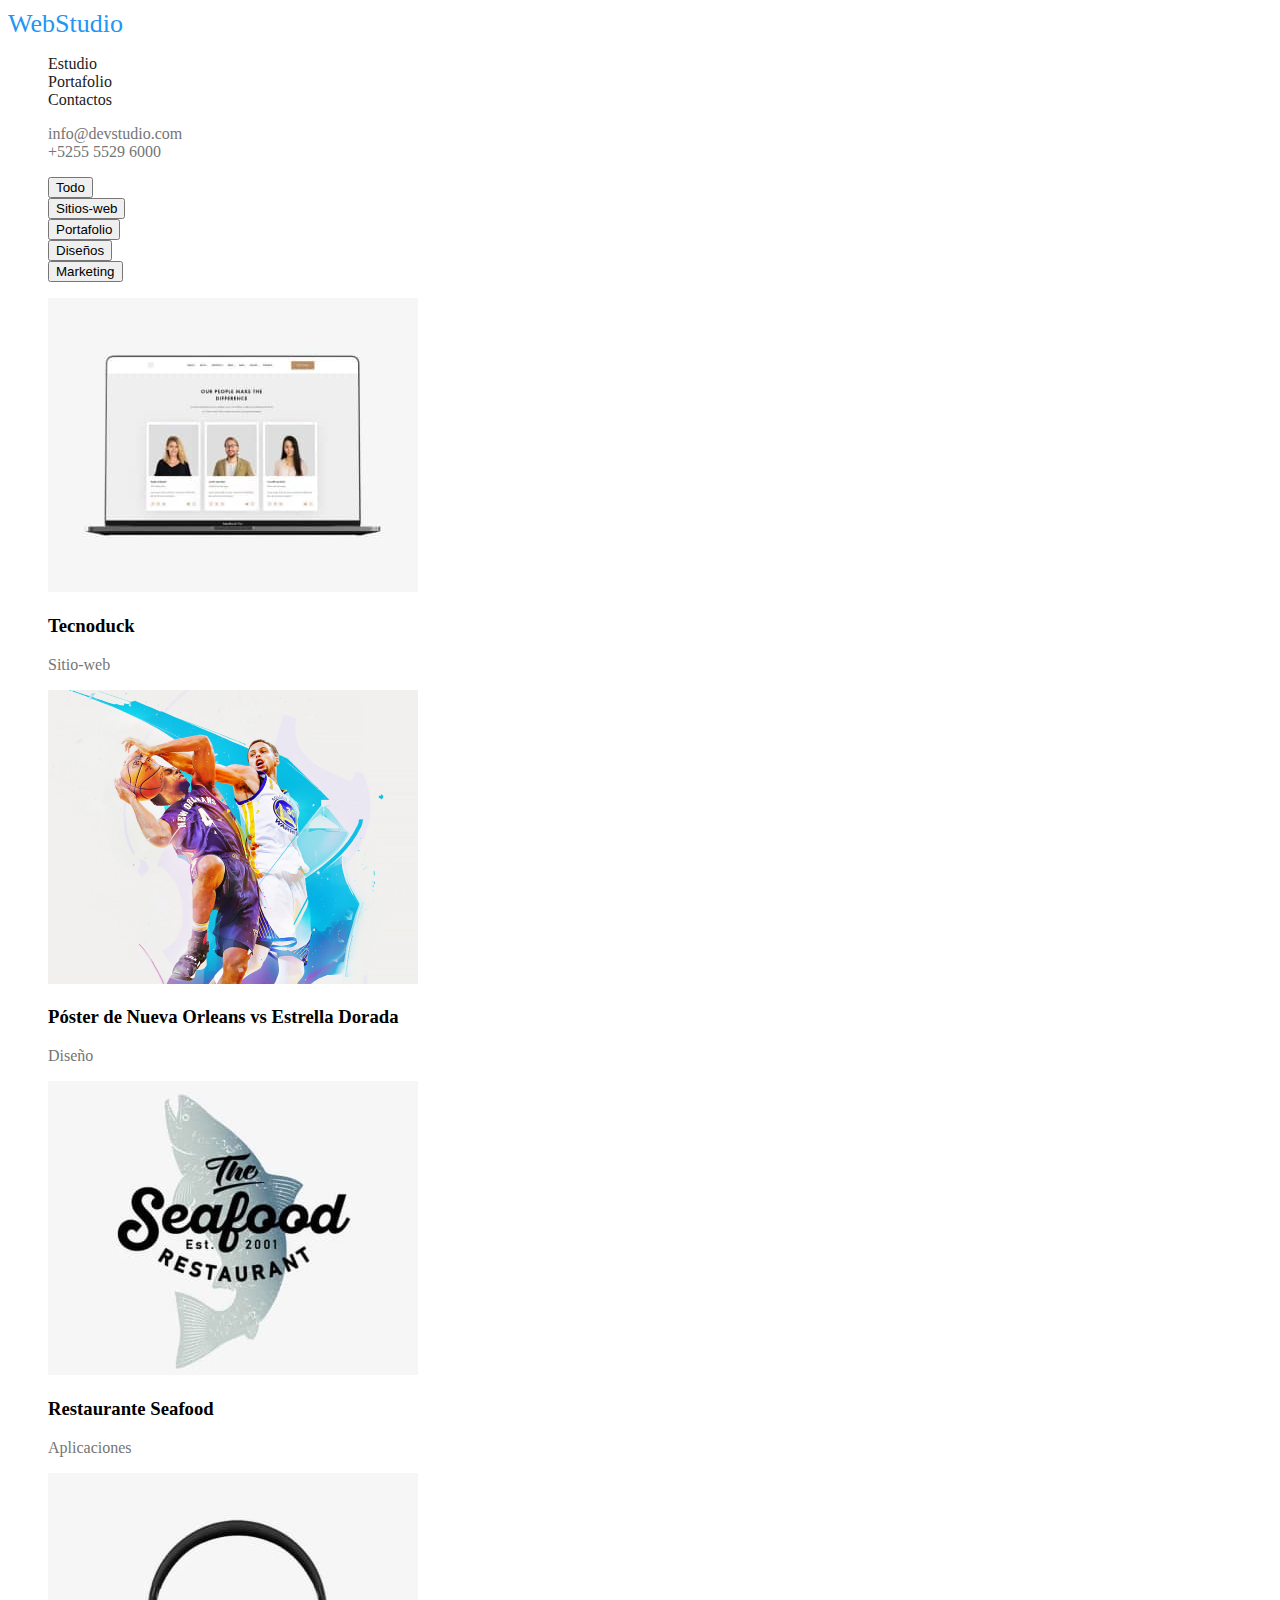
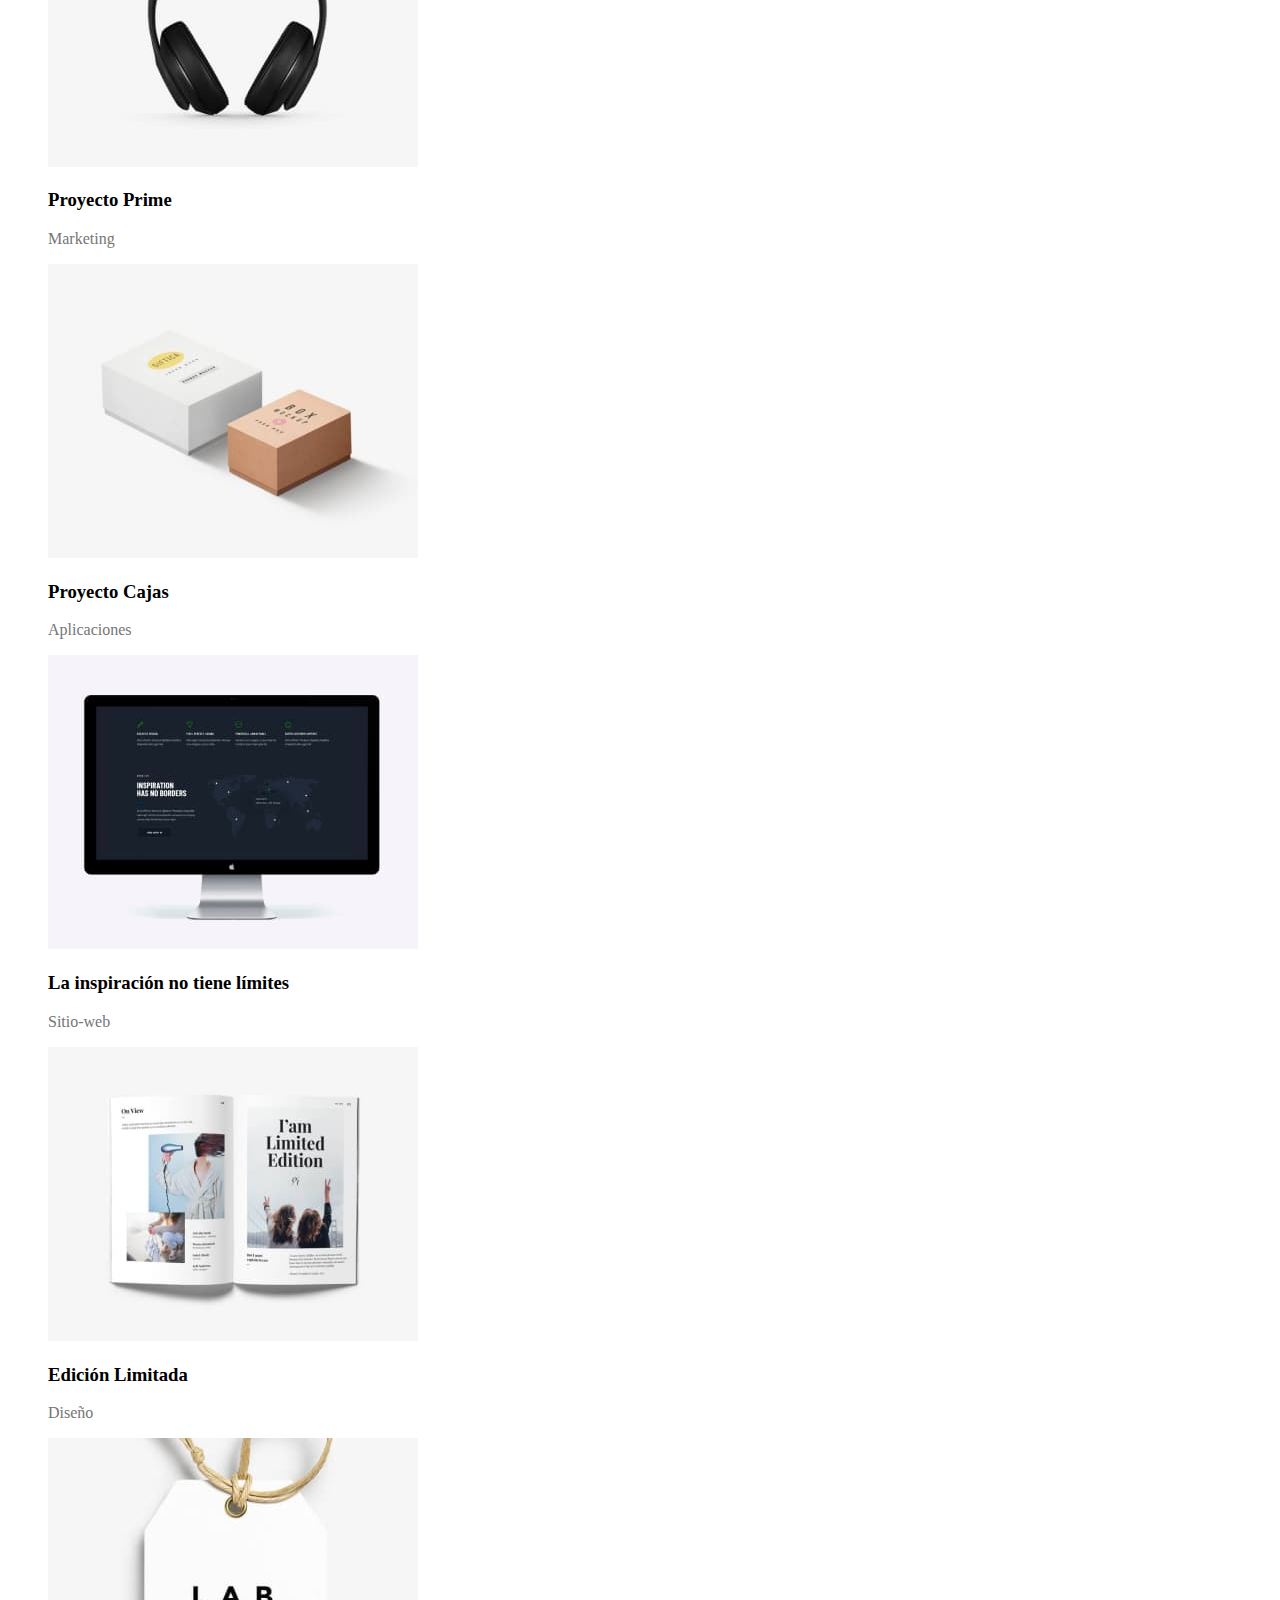
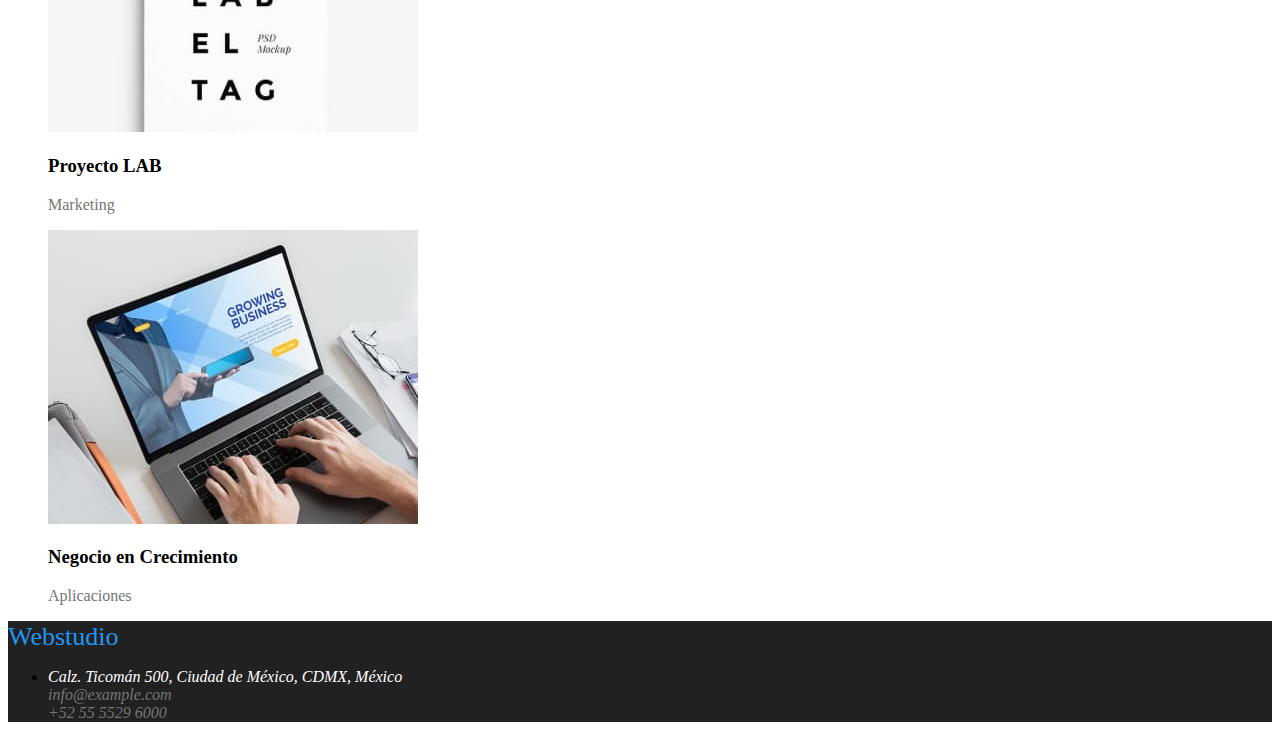
==== commit 794e13c7: "commit third" ====
--- a/portfolio.html
+++ b/portfolio.html
@@ -5,24 +5,32 @@
     <meta http-equiv="X-UA-Compatible" content="IE=edge">
     <meta name="viewport" content="width=device-width, initial-scale=1.0">
     <title class="main-title">portfolio</title>
+    <link rel="stylesheet" href="https://fonts.googleapis.com/css2?family=Roboto:wght@400;500;700;900&display=swap">
+    <link rel="stylesheet" href="https://fonts.googleapis.com/css2?family=Raleway:wght@700&display=swap">
     <link rel="stylesheet" href="./css/styles.css">
 </head>
 <body>
     <!--Encabezado principal de la pagina-->
     <header class="header">
-        <h2 class="subtitle">WebStudio</h2>
+        <a class="subtitle" href="WebStudio">WebStudio</a>
         <nav class="navbar">
             <ul class="navbar-menu">
-                <li class="list"><a href="index.html" class="filter">Estudio</a></li>
-                <li class="list"><a href="portfolio.html" class="filter">Portafolio</a></li>
-                <li class="list"><a href="contactos" class="filter">Contactos</a></li> 
+                <li class="list">
+                    <a class="filter" href="index.html">Estudio</a>
+                </li>
+                <li class="list">
+                    <a class="filter" href="portfolio.html">Portafolio</a>
+                </li>
+                <li class="list">
+                    <a class="filter" href="contactos">Contactos</a>
+                </li> 
             </ul>
             <ul class="navbar-contac">
                 <li class="list">
-                    <a class="contac" href="mailto:info@devstudio.com">info@devstudio.com</a>
+                    <a class="link" href="mailto:info@devstudio.com">info@devstudio.com</a>
                 </li>
                 <li class="list">
-                     <a class="contac" href="tel:+525555296000">+5255 5529 6000</a>
+                     <a class="link" href="tel:+525555296000">+5255 5529 6000</a>
                  </li>
             </ul>
         </nav>
@@ -43,18 +51,18 @@
             <ul>
                 <li class="list">
                     <img src="images/imagen_1.jpg" alt="sitios-web" width="370">
-                    <h3 class="project">Tecnoduck</h3>
-                    <p class="type-project">Sitio-web</p>
+                    <h3 class="second-title">Tecnoduck</h3>
+                    <p class="paragraph">Sitio-web</p>
                 </li>
                 <li class="list">
                     <img src="images/imagen_2.jpg" alt="Diseño" width="370">
-                    <h3 class="project">Póster de Nueva Orleans vs Estrella Dorada</h3>
-                    <p class="type-project">Diseño</p>
+                    <h3 class="second-title">Póster de Nueva Orleans vs Estrella Dorada</h3>
+                    <p class="paragraph">Diseño</p>
                 </li>
                 <li class="list">
                     <img src="images/imagen_3..jpg" alt="aplicaciones" width="370">
-                    <h3 class="project">Restaurante Seafood</h3>
-                    <p class="type-project">Aplicaciones</p>
+                    <h3 class="second-title">Restaurante Seafood</h3>
+                    <p class="paragraph">Aplicaciones</p>
                 </li>
             </ul>
         </section>
@@ -63,18 +71,18 @@
             <ul>
                 <li class="list">
                     <img src="images/imagen_.4.jpg" alt="aplicaciones" width="370">
-                    <h3 class="project">Proyecto Prime</h3>
-                    <p class="type-project">Marketing</p>
+                    <h3 class="second-title">Proyecto Prime</h3>
+                    <p class="paragraph">Marketing</p>
                 </li>
                 <li class="list">
                     <img src="images/imagen_5.jpg" alt="aplicaciones" width="370">
-                    <h3 class="project">Proyecto Cajas</h3>
-                    <p class="type-project">Aplicaciones</p>
+                    <h3 class="second-title">Proyecto Cajas</h3>
+                    <p class="paragraph">Aplicaciones</p>
                 </li>
                 <li class="list">
                     <img src="images/imagen_6.jpg" alt="sitio-web" width="370">
                     <h3 class="project">La inspiración no tiene límites</h3>
-                    <p class="type-project">Sitio-web</p>
+                    <p class="paragraph">Sitio-web</p>
                 </li>
             </ul>
         </section>
@@ -83,18 +91,18 @@
             <ul>
                 <li class="list">
                     <img src="images/imagen_7.jpg" alt="Diseño" width="370">
-                    <h3 class="project">Edición Limitada</h3>
-                    <p class="type-project">Diseño</p>
+                    <h3 class="second-title">Edición Limitada</h3>
+                    <p class="paragraph">Diseño</p>
                 </li>
                 <li class="list">
                     <img src="images/imagen_8.jpg" alt="marketing" width="370">
-                    <h3 class="project">Proyecto LAB</h3>
-                    <p class="type-project">Marketing</p>
+                    <h3 class="second-title">Proyecto LAB</h3>
+                    <p class="paragraph">Marketing</p>
                 </li>
                 <li class="list">
                     <img src="images/imagen_9.jpg" alt="aplicaciones" width="370">
-                    <h3 class="project">Negocio en Crecimiento</h3>
-                    <p class="type-project">Aplicaciones</p>
+                    <h3 class="second-title">Negocio en Crecimiento</h3>
+                    <p class="paragraph">Aplicaciones</p>
                 </li>
             </ul>
         </section>
@@ -102,15 +110,17 @@
      <!-- pie de pagina -->
     <footer class="footer">
         <!-- seccion de contacto -->
-        <h2 class="subtitle">Webstudio</h2>
+        <a class="subtitle" href="WebStudio">Webstudio</a>
         <address>
-            Calz. Ticomán 500, Ciudad de México, CDMX, México
             <ul>
-                <li class="list">
-                    <a class="contact-footer" href="mailto:info@example.com">info@example.com</a>
+                <li>
+                    <a class="address" href="https://goo.gl/maps/V77BbGmia95WHTqk6" target="_blank">Calz. Ticomán 500, Ciudad de México, CDMX, México</a> 
                 </li>
                 <li class="list">
-                    <a class="contact-footer" href="tel:+525555296000">+52 55 5529 6000</a>
+                    <a class="link" href="mailto:info@example.com">info@example.com</a>
+                </li>
+                <li class="list">
+                    <a class="link" href="tel:+525555296000">+52 55 5529 6000</a>
                 </li>
             </ul>
         </address>
--- a/css/styles.css
+++ b/css/styles.css
@@ -1,5 +1,3 @@
-@import url("https://fonts.googleapis.com/css2?family=Raleway:wght@700&display=swap");
-@import url("https://fonts.googleapis.com/css2?family=Roboto:wght@400;500;700;900&display=swap");
 
 :root {
   --main-color: #2196f3;
@@ -15,14 +13,6 @@
   text-align: center;
   background-color: #2F303A;
 }
-.button-title{
-  color: #ffffff;
-  background-color: var(--main-color);
-  font-size: 16px;
-  font-weight: 700;
-  line-height: 1.88;
-  cursor: pointer;
-}
 .list{
   list-style-type: none;
 }
@@ -31,6 +21,15 @@
   font-size: 26px;
   font-weight: 700px;
   line-height: 1.20;
+  text-decoration: none;
+}
+.button-title{
+  color: var(--first-color);
+  background-color: #2196f3;
+  cursor: pointer;
+  font-size: 16px;
+  font-weight: 500;
+  line-height: 1.62;
 }
 /*todo el contenido*/
 .body {
@@ -38,30 +37,43 @@
 background:#ffffff;
 font-size: 'Roboto' , 'Releay' , sans-serif;
 }
-.contac{
-  color: #757575;
+.link{
+  color: var(--third-color);
+}
+.link:hover{
+  color: var(--main-color);
+}
+.link{
   text-decoration: none;
 }
-.contact-footer{
-  color: #757575;
-  text-decoration: none;
-}
-
 .button:hover {
   color: var(--first-color);
   background-color: #2196f3;
   cursor: pointer;
 }
-
-.project{
-  color: var(--second-color);
-  font-size: 18px;
+.filter{
+  color: var(--second-color)
+}
+.filter:hover{
+  color: var(--main-color);
+}
+.filter{
+  text-decoration: none;
+}
+.second-title{
+  font-size: sans-serif;
   font-weight: 700;
-  line-height: 2;
 }
-
-.type-project{
-  color: var(--third-color);
+.paragraph{
+  color: #757575;
+}
+.footer{
+  background-color: #212121;
+}
+.address{
+  color: #ffffff;
+  text-decoration: none;
+  list-style-type: none;
 }
 
 
@@ -69,5 +81,3 @@
 
 
 
-
-
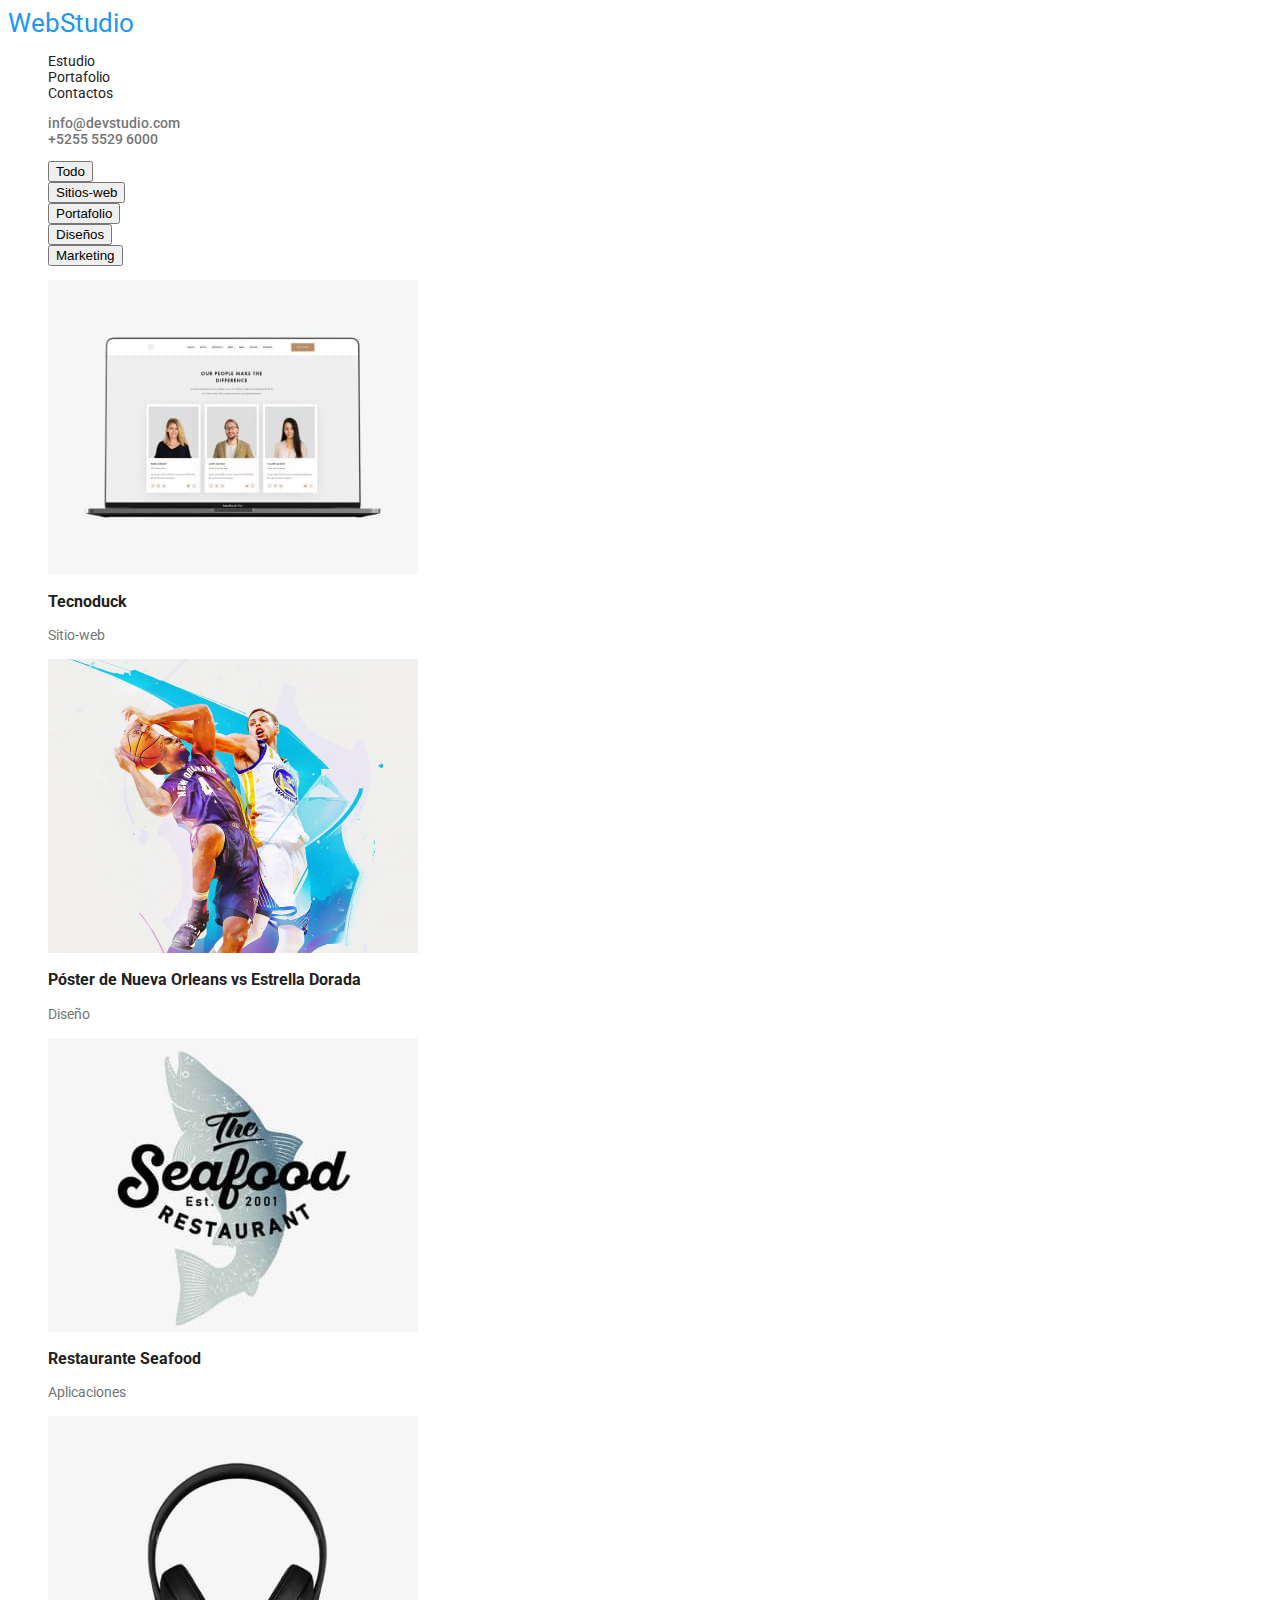
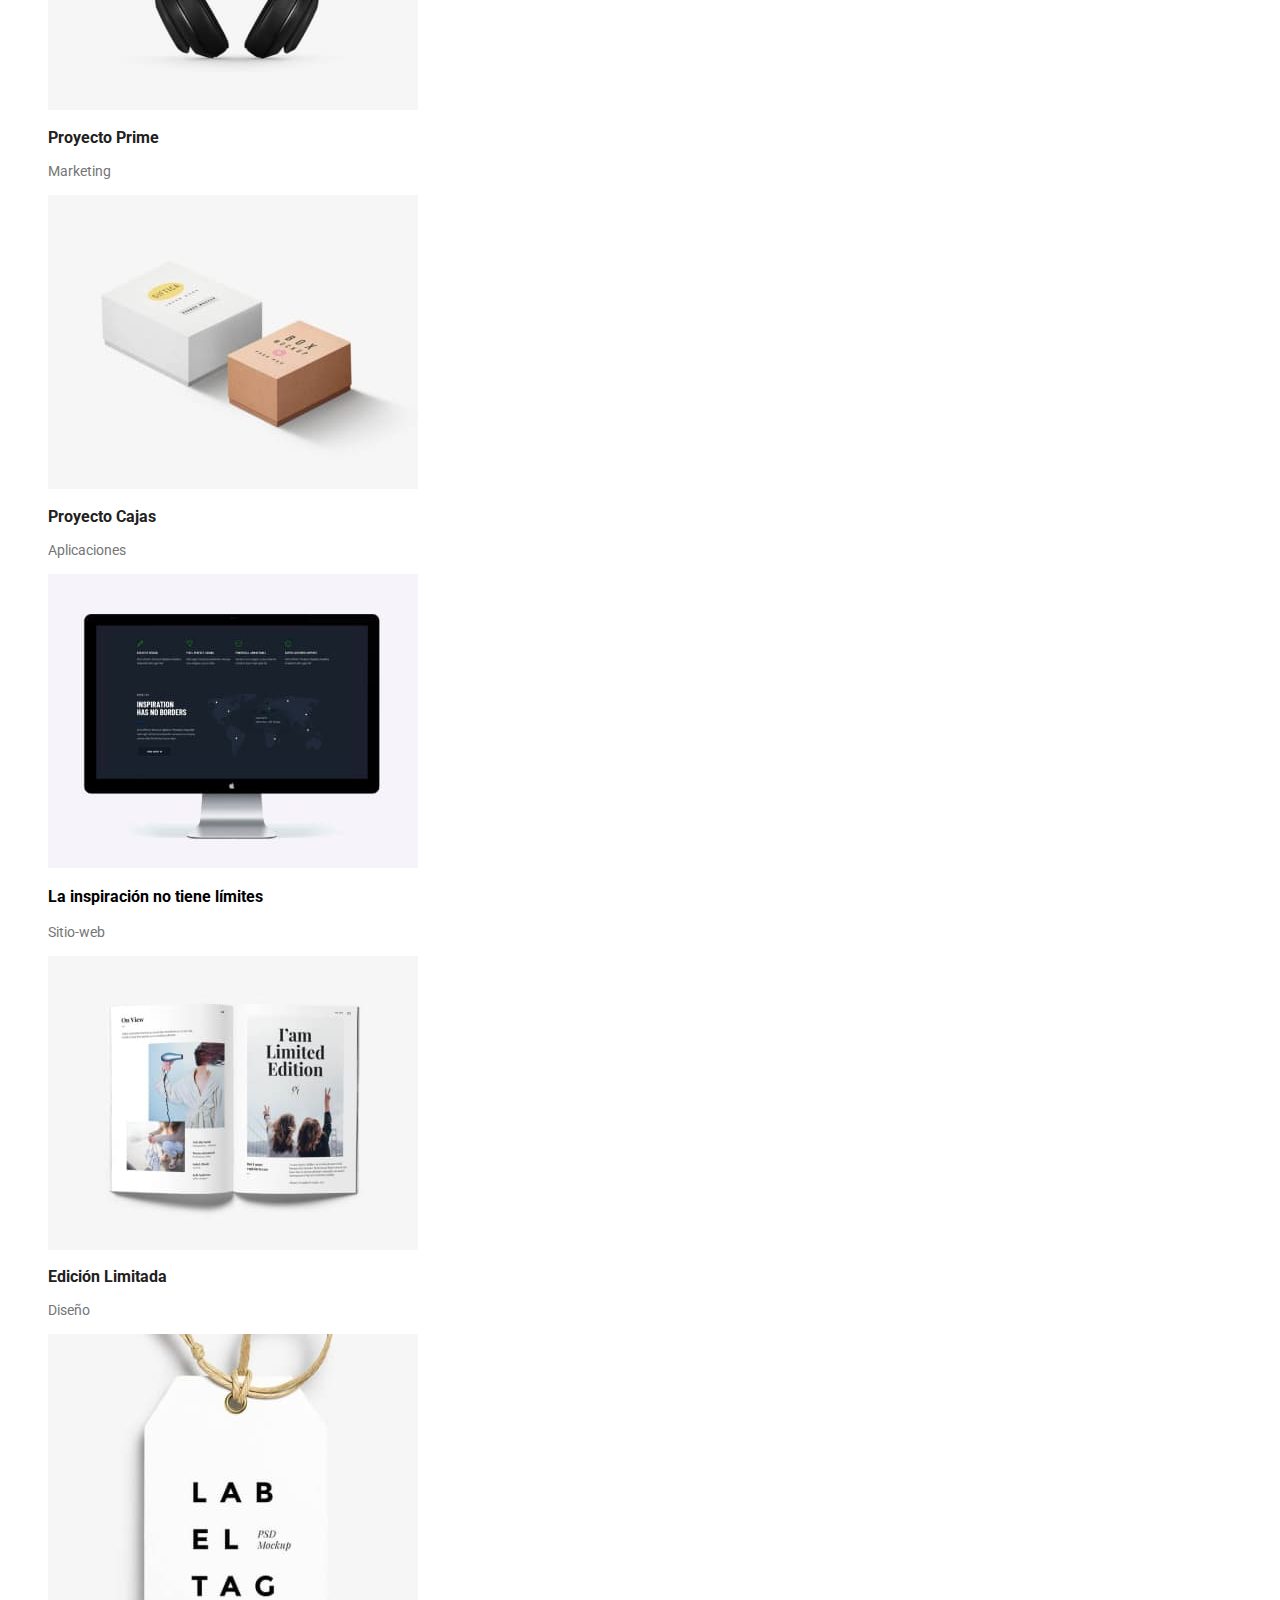
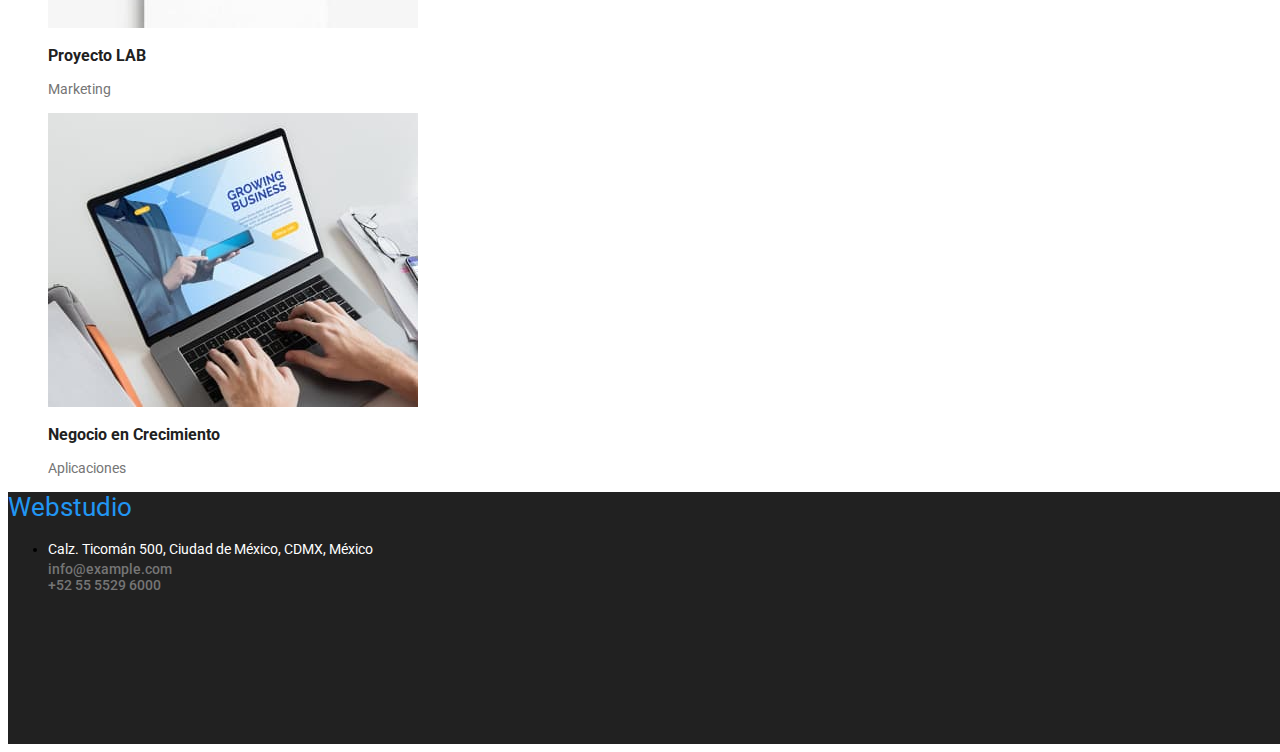
==== commit 571e53f3: "commit" ====
--- a/portfolio.html
+++ b/portfolio.html
@@ -5,8 +5,7 @@
     <meta http-equiv="X-UA-Compatible" content="IE=edge">
     <meta name="viewport" content="width=device-width, initial-scale=1.0">
     <title class="main-title">portfolio</title>
-    <link rel="stylesheet" href="https://fonts.googleapis.com/css2?family=Roboto:wght@400;500;700;900&display=swap">
-    <link rel="stylesheet" href="https://fonts.googleapis.com/css2?family=Raleway:wght@700&display=swap">
+    <link rel="stylesheet" href="https://fonts.googleapis.com/css2?family=Raleway:wght@700&family=Roboto:wght@400;500;700;900&display=swap"/>
     <link rel="stylesheet" href="./css/styles.css">
 </head>
 <body>
--- a/css/styles.css
+++ b/css/styles.css
@@ -5,13 +5,64 @@
   --second-color: #212121;
   --third-color: #757575;
 }
+body{
+color: #000000;
+background:#ffffff;
+font-family:  'Roboto', sans-serif;
+font-size: 14px;
+letter-spacing: 0,03em;
+}
 .section {
   color: #ffffff;
-  font-size: sans-serif;
-  font-weight: 900;
-  line-height: 60px;
+  font-style: normal;
+  font-weight: 700;
+  font-size: 26px;
+  line-height: 100px;
   text-align: center;
   background-color: #2F303A;
+}
+.filter{
+  color:  #212121;
+  font-style: normal;
+  line-height: 16px;
+  text-decoration: none;
+}
+.filter:hover{
+  color: var(--main-color);
+}
+.link{
+  text-decoration: none;
+  font-style: normal;
+  font-weight: 500;
+  line-height: 16px;
+  color: #757575
+}
+.link:hover{
+  color: var(--main-color);
+}
+.button-title{
+  color: #ffffff; 
+  background-color: #2196f3;
+  font-family: 'Roboto';
+  font-style: normal;
+  font-weight: 700;
+  font-size: 16px;
+  line-height: 30px;
+  letter-spacing: 0.06em;
+  cursor: pointer;
+}
+.second-title{
+  color: #212121;
+  font-style: normal;
+  font-weight: 700;
+  line-height: 16px
+}
+.third-title{
+  font-style: normal;
+  font-weight: 700;
+  font-size: 36px;
+  line-height: 42px;
+  text-align: center;
 }
 .list{
   list-style-type: none;
@@ -23,61 +74,29 @@
   line-height: 1.20;
   text-decoration: none;
 }
-.button-title{
-  color: var(--first-color);
-  background-color: #2196f3;
-  cursor: pointer;
-  font-size: 16px;
-  font-weight: 500;
-  line-height: 1.62;
-}
 /*todo el contenido*/
-.body {
-color: #000000;
-background:#ffffff;
-font-size: 'Roboto' , 'Releay' , sans-serif;
-}
-.link{
-  color: var(--third-color);
-}
-.link:hover{
-  color: var(--main-color);
-}
-.link{
-  text-decoration: none;
-}
 .button:hover {
   color: var(--first-color);
   background-color: #2196f3;
   cursor: pointer;
-}
-.filter{
-  color: var(--second-color)
-}
-.filter:hover{
-  color: var(--main-color);
-}
-.filter{
-  text-decoration: none;
-}
-.second-title{
-  font-size: sans-serif;
-  font-weight: 700;
+  text-align: center;
 }
 .paragraph{
   color: #757575;
+  font-style: normal;
+  font-weight: 400;
+  line-height: 19px;
 }
 .footer{
   background-color: #212121;
+  width: 1600px;
+  height: 252px;
 }
 .address{
   color: #ffffff;
+  font-style: normal;
+  font-weight: 400;
+  line-height: 24px;
   text-decoration: none;
   list-style-type: none;
 }
-
-
-
-
-
-
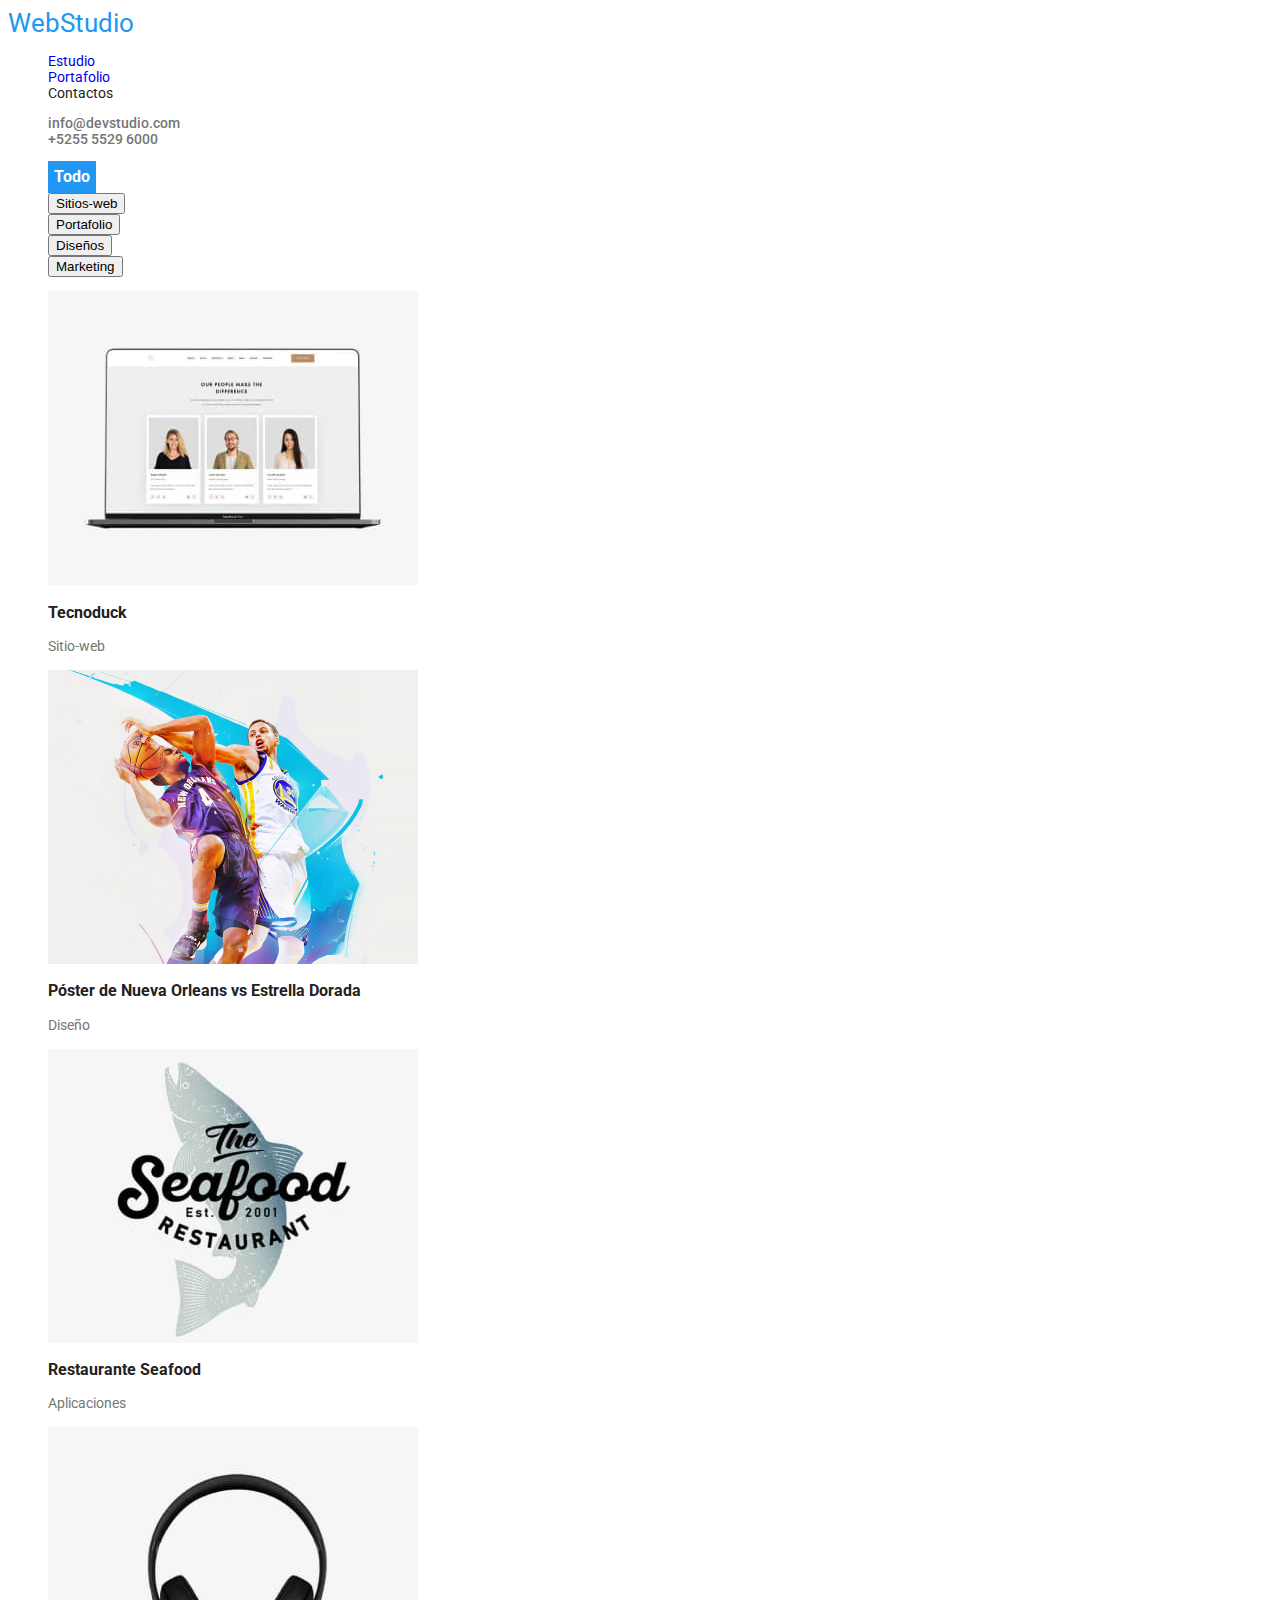
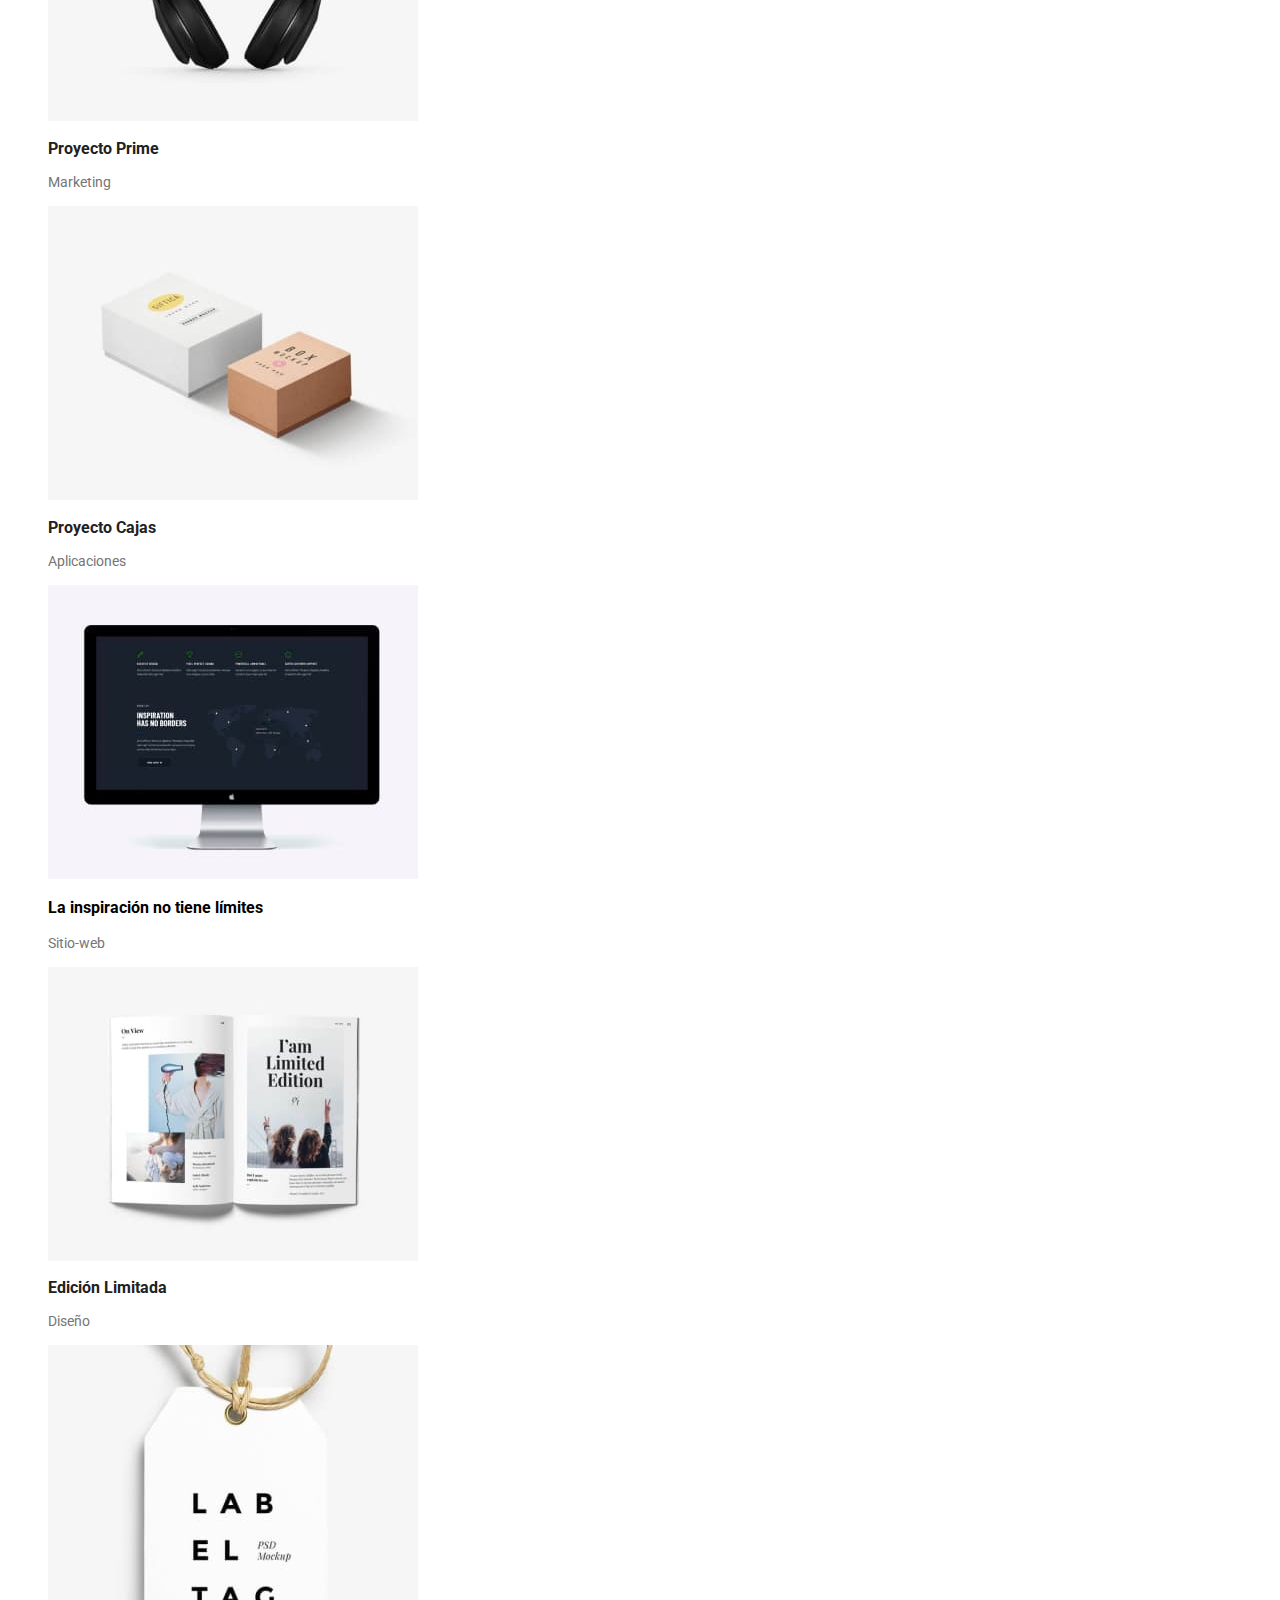
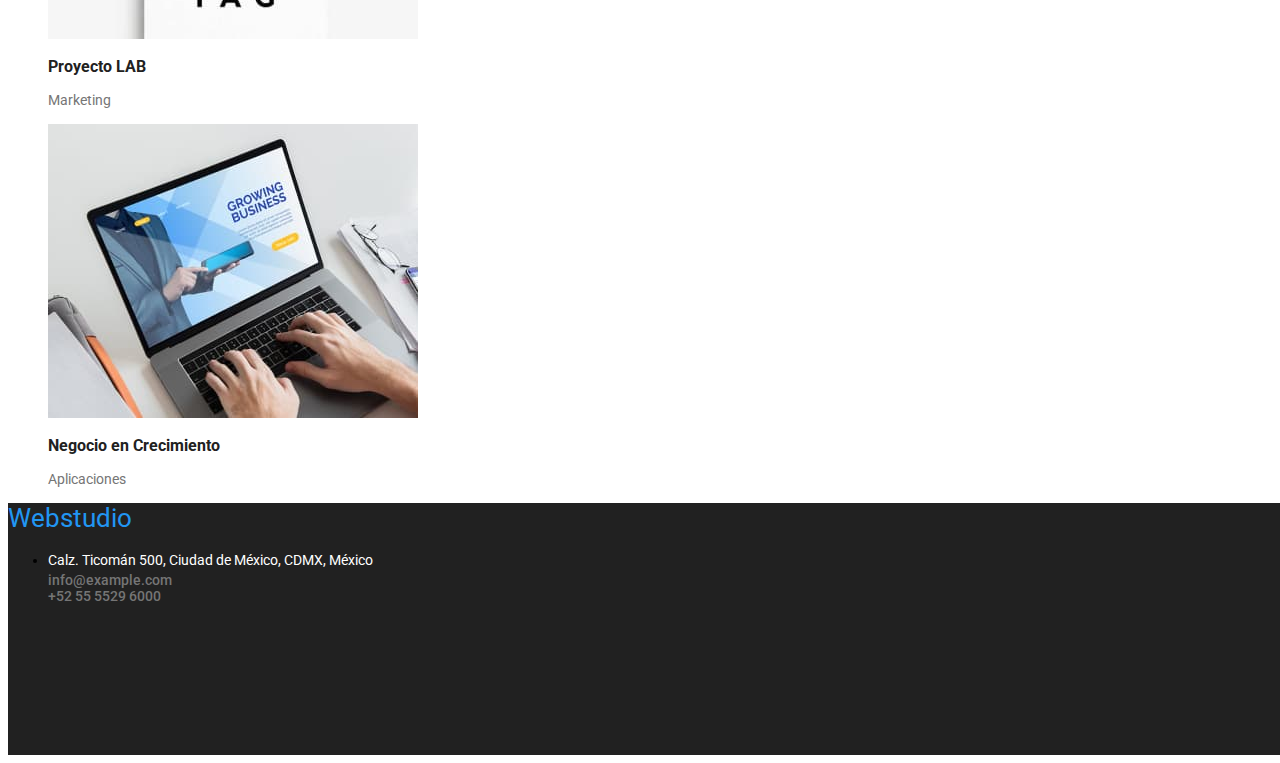
==== commit 954460b2: "commit" ====
--- a/portfolio.html
+++ b/portfolio.html
@@ -14,11 +14,11 @@
         <a class="subtitle" href="WebStudio">WebStudio</a>
         <nav class="navbar">
             <ul class="navbar-menu">
-                <li class="list">
-                    <a class="filter" href="index.html">Estudio</a>
+                <li class="current">
+                    <a class="current-link-first" href="index.html">Estudio</a>
                 </li>
-                <li class="list">
-                    <a class="filter" href="portfolio.html">Portafolio</a>
+                <li class="current">
+                    <a class="current-link" href="portfolio.html">Portafolio</a>
                 </li>
                 <li class="list">
                     <a class="filter" href="contactos">Contactos</a>
@@ -38,7 +38,7 @@
         <!-- filtro de portafolio -->
         <section class="main-filter">
             <ul>
-                <li class="list"><button type="button" class="button">Todo</button></li>
+                <li class="list"><button type="button" class="principal-button">Todo</button></li>
                 <li class="list"><button type="button" class="button">Sitios-web</button></li>
                 <li class="list"><button type="button" class="button">Portafolio</button></li>
                 <li class="list"><button type="button" class="button">Diseños</button></li>
--- a/css/styles.css
+++ b/css/styles.css
@@ -49,6 +49,7 @@
   font-size: 16px;
   line-height: 30px;
   letter-spacing: 0.06em;
+  border: 0em;
   cursor: pointer;
 }
 .second-title{
@@ -76,10 +77,26 @@
 }
 /*todo el contenido*/
 .button:hover {
-  color: var(--first-color);
+  color: #212121;
+  font-family: 'Roboto';
+ font-style: normal;
+ font-weight: 500;
+ font-size: 14px;
+ line-height: 16px;
+ letter-spacing: 0.02em;
+ border: 0em;
+ cursor: pointer;
+}
+.principal-button{
+  color: #ffffff; 
   background-color: #2196f3;
+  font-family: 'Roboto';
+  font-style: normal;
+  font-weight: 700;
+  font-size: 16px;
+  line-height: 30px;
+  border: 0em;
   cursor: pointer;
-  text-align: center;
 }
 .paragraph{
   color: #757575;
@@ -100,3 +117,20 @@
   text-decoration: none;
   list-style-type: none;
 }
+.current{
+  list-style: none;
+}
+.current-link-first{
+  text-decoration: none;
+}
+.current-link-first:hover,
+.current-link-first:focus{
+  color: #2196f3;
+}
+.current-link{
+  text-decoration: none;
+}
+.current-link:hover,
+.current-link:focus{
+  color: #2196f3;
+}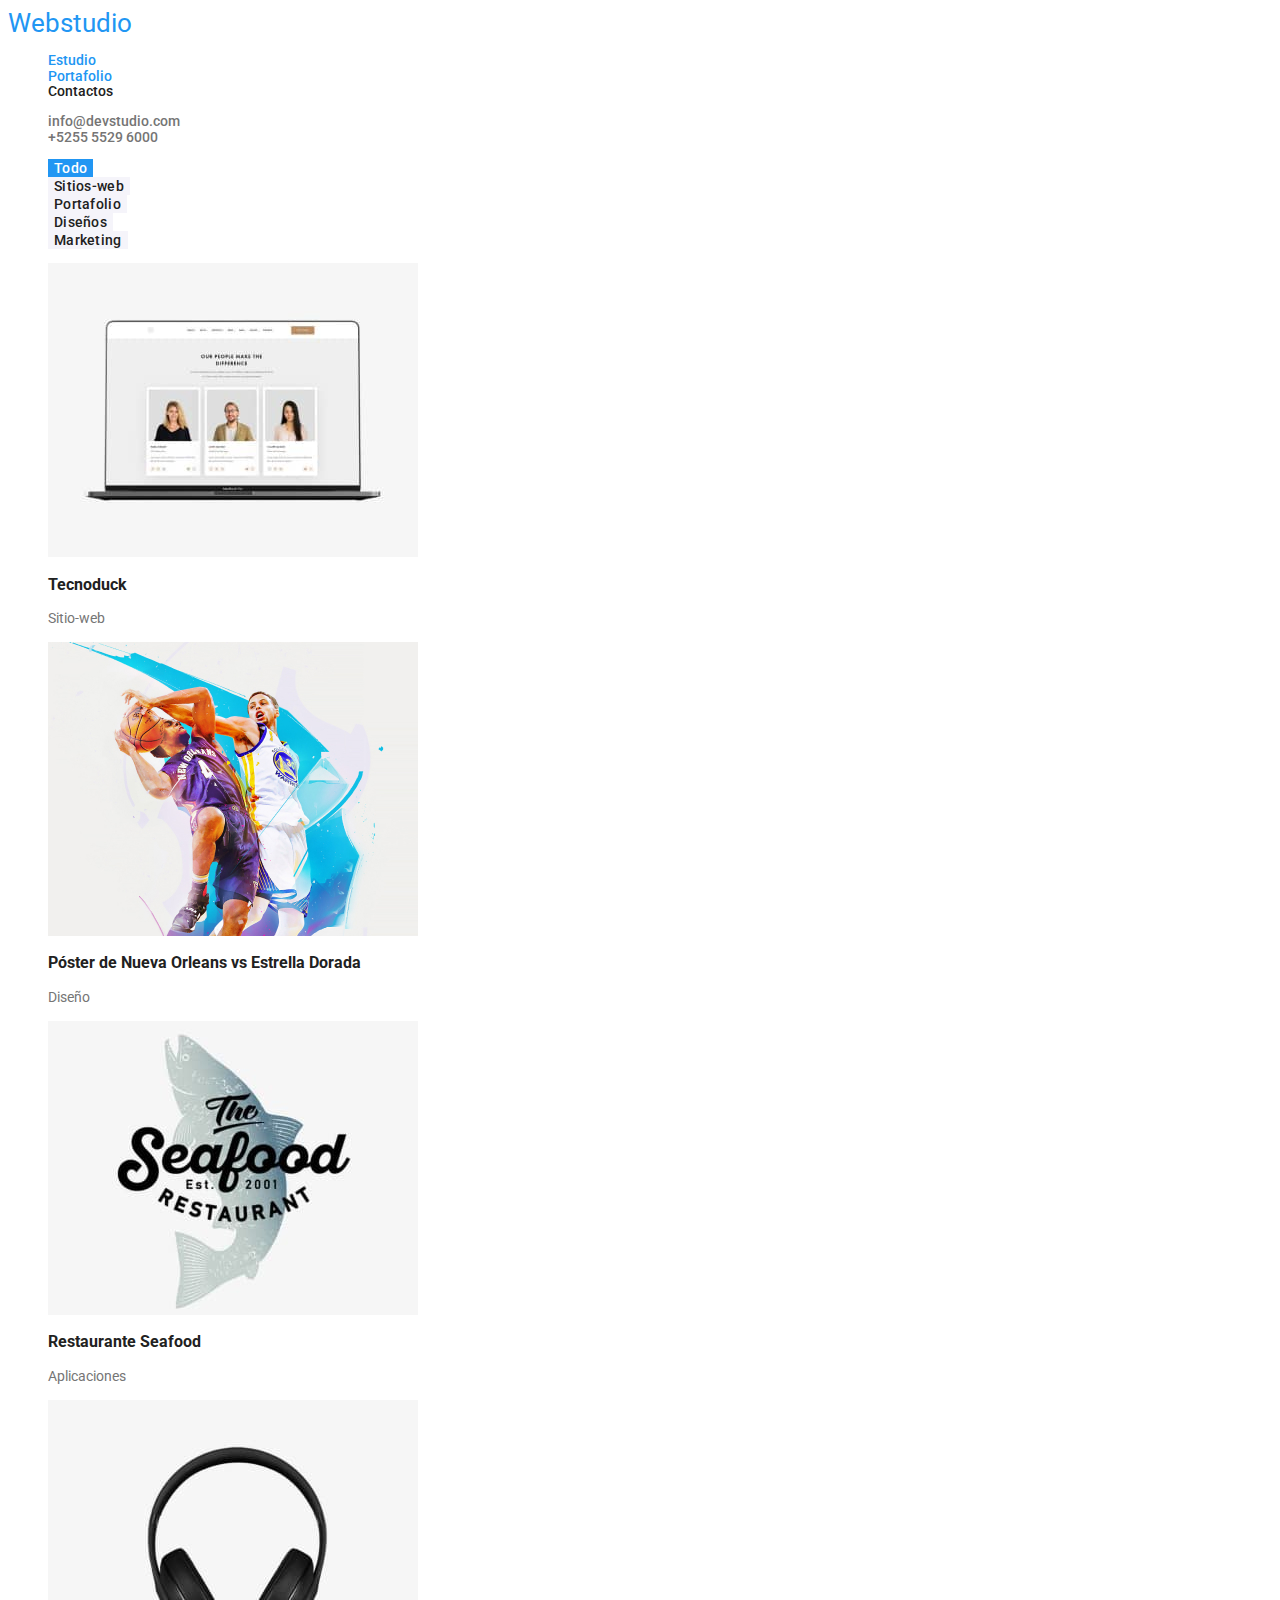
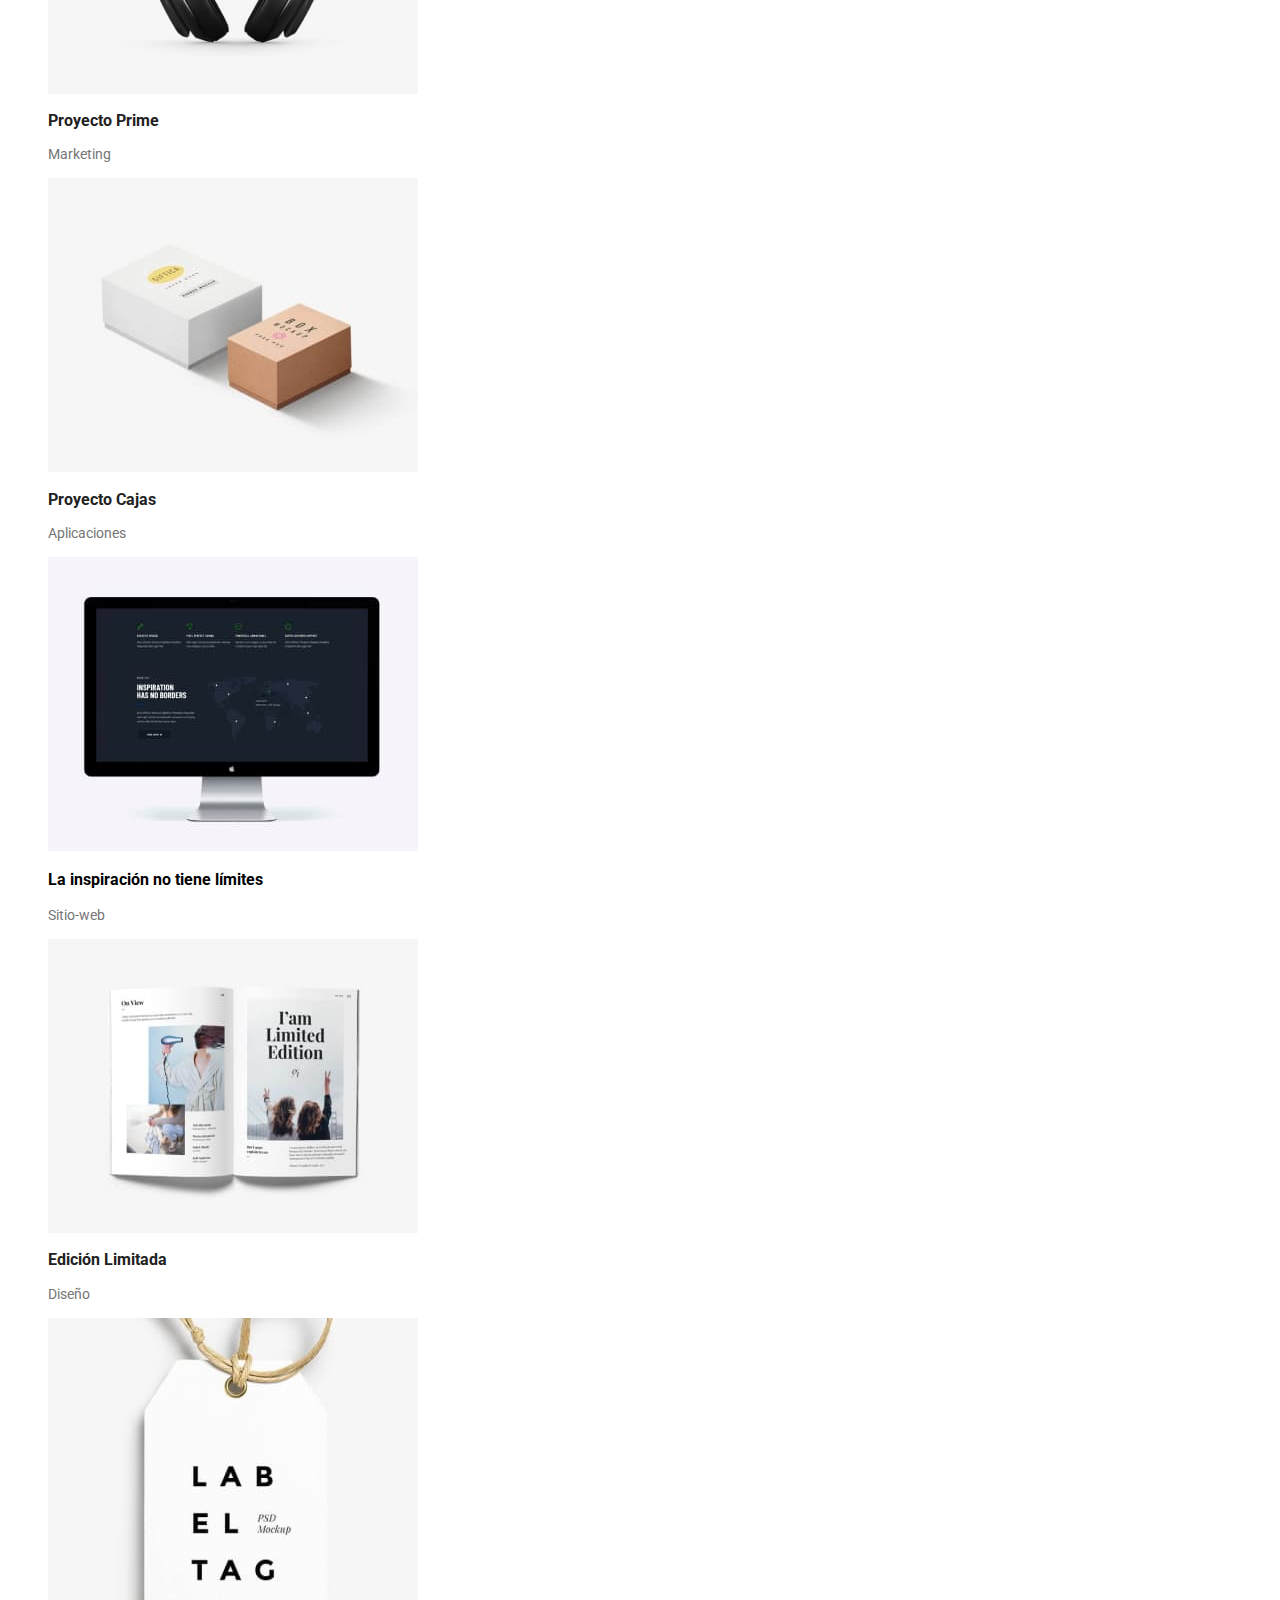
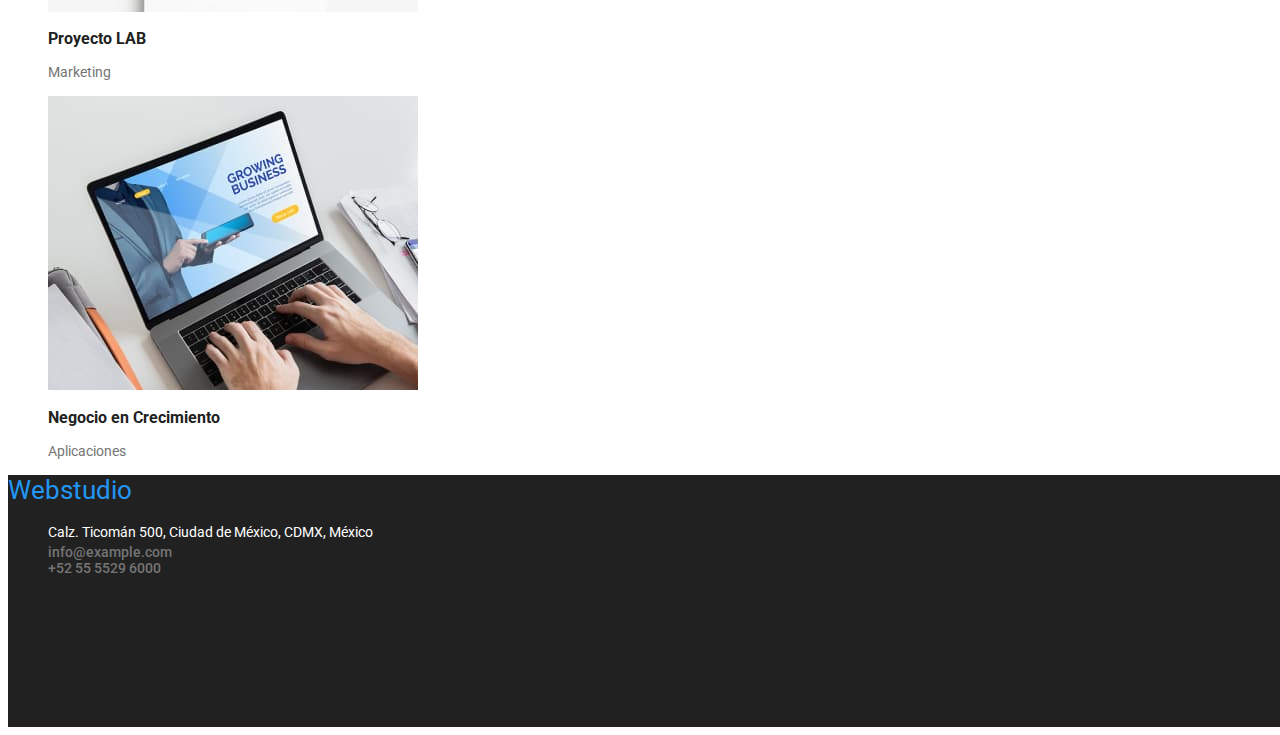
==== commit 7c6630a5: "commit" ====
--- a/portfolio.html
+++ b/portfolio.html
@@ -11,19 +11,20 @@
 <body>
     <!--Encabezado principal de la pagina-->
     <header class="header">
-        <a class="subtitle" href="WebStudio">WebStudio</a>
         <nav class="navbar">
-            <ul class="navbar-menu">
-                <li class="current">
-                    <a class="current-link-first" href="index.html">Estudio</a>
+            <a class="subtitle" href="WebStudio">Webstudio</a>
+            <ul class="navbar-menu">  
+                <li class="nav-item current"> 
+                    <a href="./index.html" >Estudio</a>
                 </li>
-                <li class="current">
-                    <a class="current-link" href="portfolio.html">Portafolio</a>
+                <li class="nav-item current">
+                    <a href="./portfolio.html">Portafolio</a>
                 </li>
-                <li class="list">
-                    <a class="filter" href="contactos">Contactos</a>
-                </li> 
+                <li class="nav-item">
+                    <a href="Contactos">Contactos</a>
+                </li>
             </ul>
+        </nav>
             <ul class="navbar-contac">
                 <li class="list">
                     <a class="link" href="mailto:info@devstudio.com">info@devstudio.com</a>
@@ -32,17 +33,16 @@
                      <a class="link" href="tel:+525555296000">+5255 5529 6000</a>
                  </li>
             </ul>
-        </nav>
     </header>
     <main>
         <!-- filtro de portafolio -->
         <section class="main-filter">
             <ul>
-                <li class="list"><button type="button" class="principal-button">Todo</button></li>
-                <li class="list"><button type="button" class="button">Sitios-web</button></li>
-                <li class="list"><button type="button" class="button">Portafolio</button></li>
-                <li class="list"><button type="button" class="button">Diseños</button></li>
-                <li class="list"><button type="button" class="button">Marketing</button></li>
+                <li class="list"><button type="button" class="filter-button principal-button">Todo</button></li>
+                <li class="list"><button type="button" class="filter-button">Sitios-web</button></li>
+                <li class="list"><button type="button" class="filter-button">Portafolio</button></li>
+                <li class="list"><button type="button" class="filter-button">Diseños</button></li>
+                <li class="list"><button type="button" class="filter-button">Marketing</button></li>
             </ul>
         </section>
             <!-- primera linea imagenes -->
--- a/css/styles.css
+++ b/css/styles.css
@@ -4,13 +4,21 @@
   --first-color: #ffffff;
   --second-color: #212121;
   --third-color: #757575;
+  --background-color: #f5f4fa;
 }
 body{
 color: #000000;
-background:#ffffff;
+background: #ffffff;
 font-family:  'Roboto', sans-serif;
 font-size: 14px;
 letter-spacing: 0,03em;
+}
+a{
+  text-decoration: none;
+  color: currentColor;
+}
+ul{
+  list-style-type: none;
 }
 .section {
   color: #ffffff;
@@ -76,27 +84,25 @@
   text-decoration: none;
 }
 /*todo el contenido*/
-.button:hover {
+.filter-button{
   color: #212121;
+  background-color: #f5f4fa;
   font-family: 'Roboto';
- font-style: normal;
- font-weight: 500;
- font-size: 14px;
- line-height: 16px;
- letter-spacing: 0.02em;
- border: 0em;
- cursor: pointer;
+  font-style: normal;
+  font-weight: 500;
+  font-size: 14px;
+  line-height: 16px;
+  letter-spacing: 0.02em;
+  border: 0em;
+  cursor: pointer;
+}
+.filter-button:hover {
+  color: white;
+  background-color: var(--main-color);
 }
 .principal-button{
   color: #ffffff; 
   background-color: #2196f3;
-  font-family: 'Roboto';
-  font-style: normal;
-  font-weight: 700;
-  font-size: 16px;
-  line-height: 30px;
-  border: 0em;
-  cursor: pointer;
 }
 .paragraph{
   color: #757575;
@@ -117,20 +123,14 @@
   text-decoration: none;
   list-style-type: none;
 }
-.current{
-  list-style: none;
+.nav-item{
+  font-weight: 500;
+  color: #212121;
+  line-height: 1.1;
 }
-.current-link-first{
-  text-decoration: none;
-}
-.current-link-first:hover,
-.current-link-first:focus{
+.nav-item:hover{
   color: #2196f3;
 }
-.current-link{
-  text-decoration: none;
-}
-.current-link:hover,
-.current-link:focus{
+.current{
   color: #2196f3;
 }